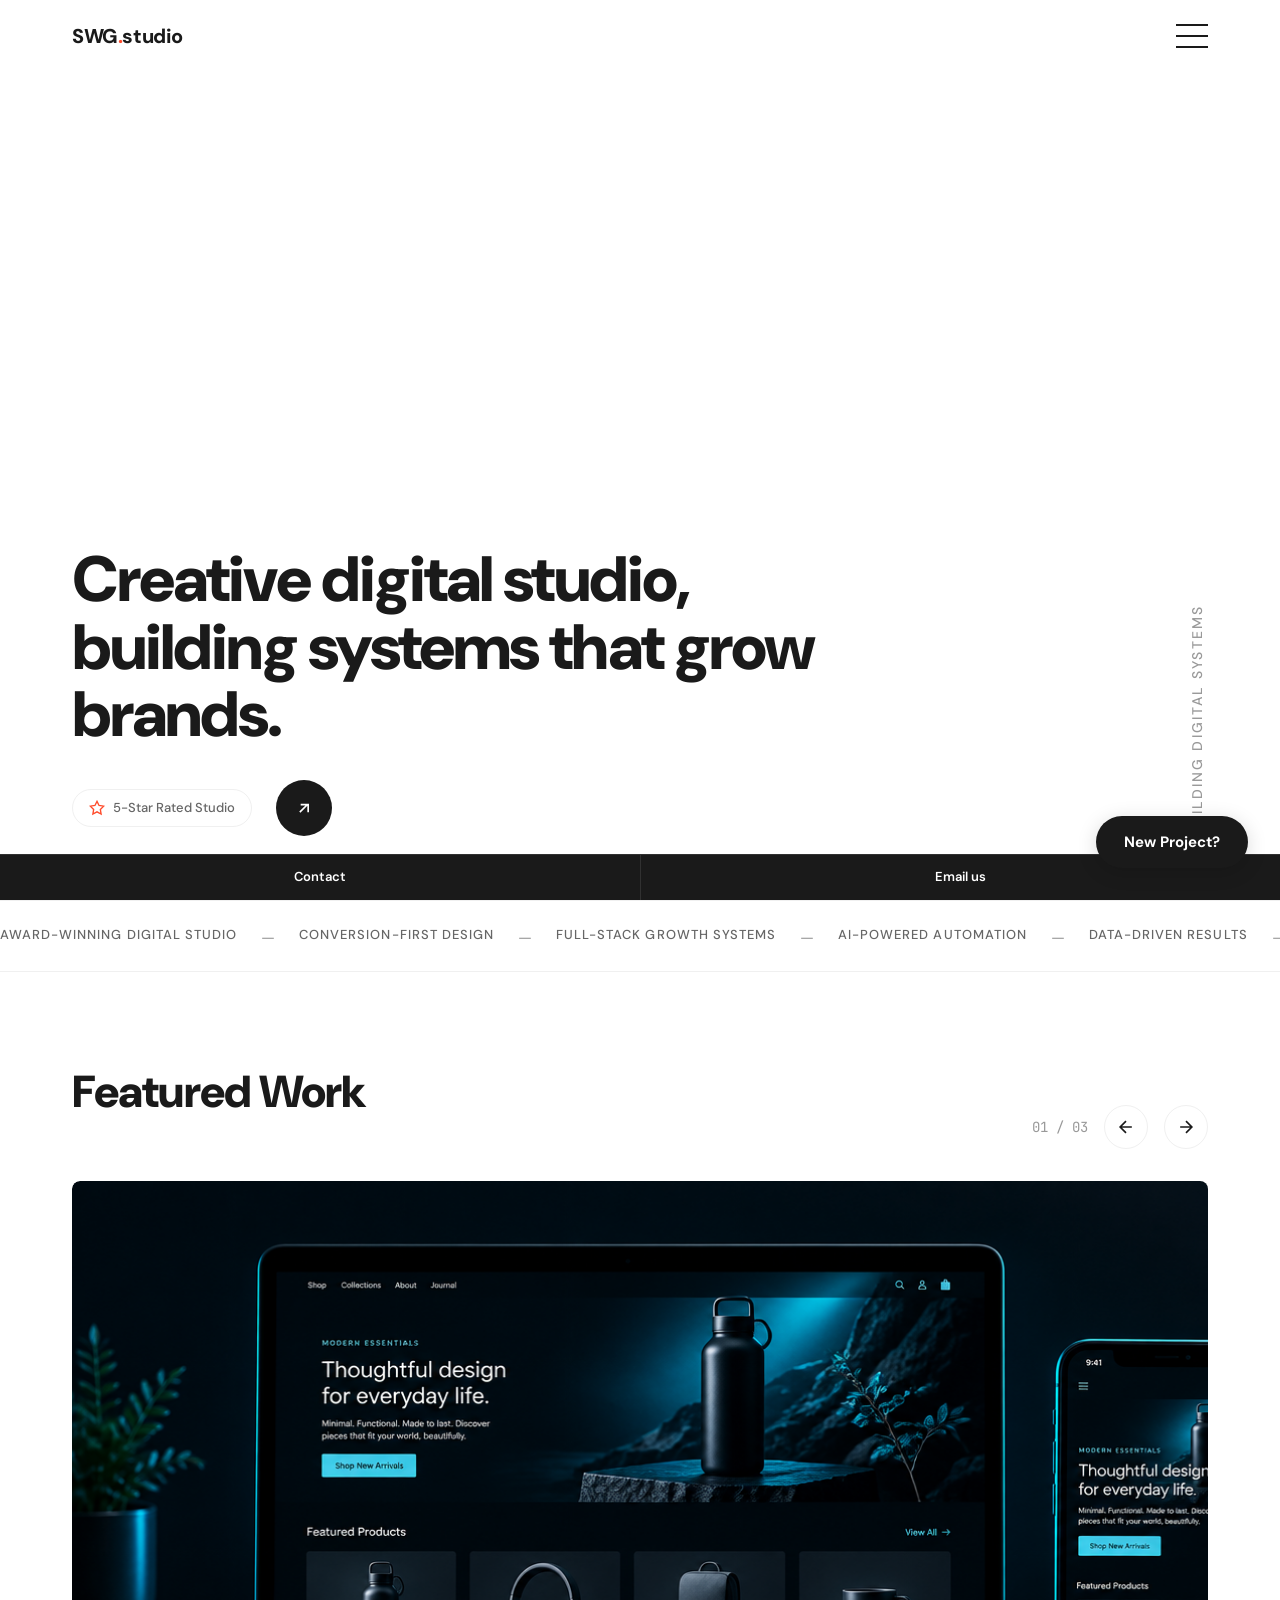
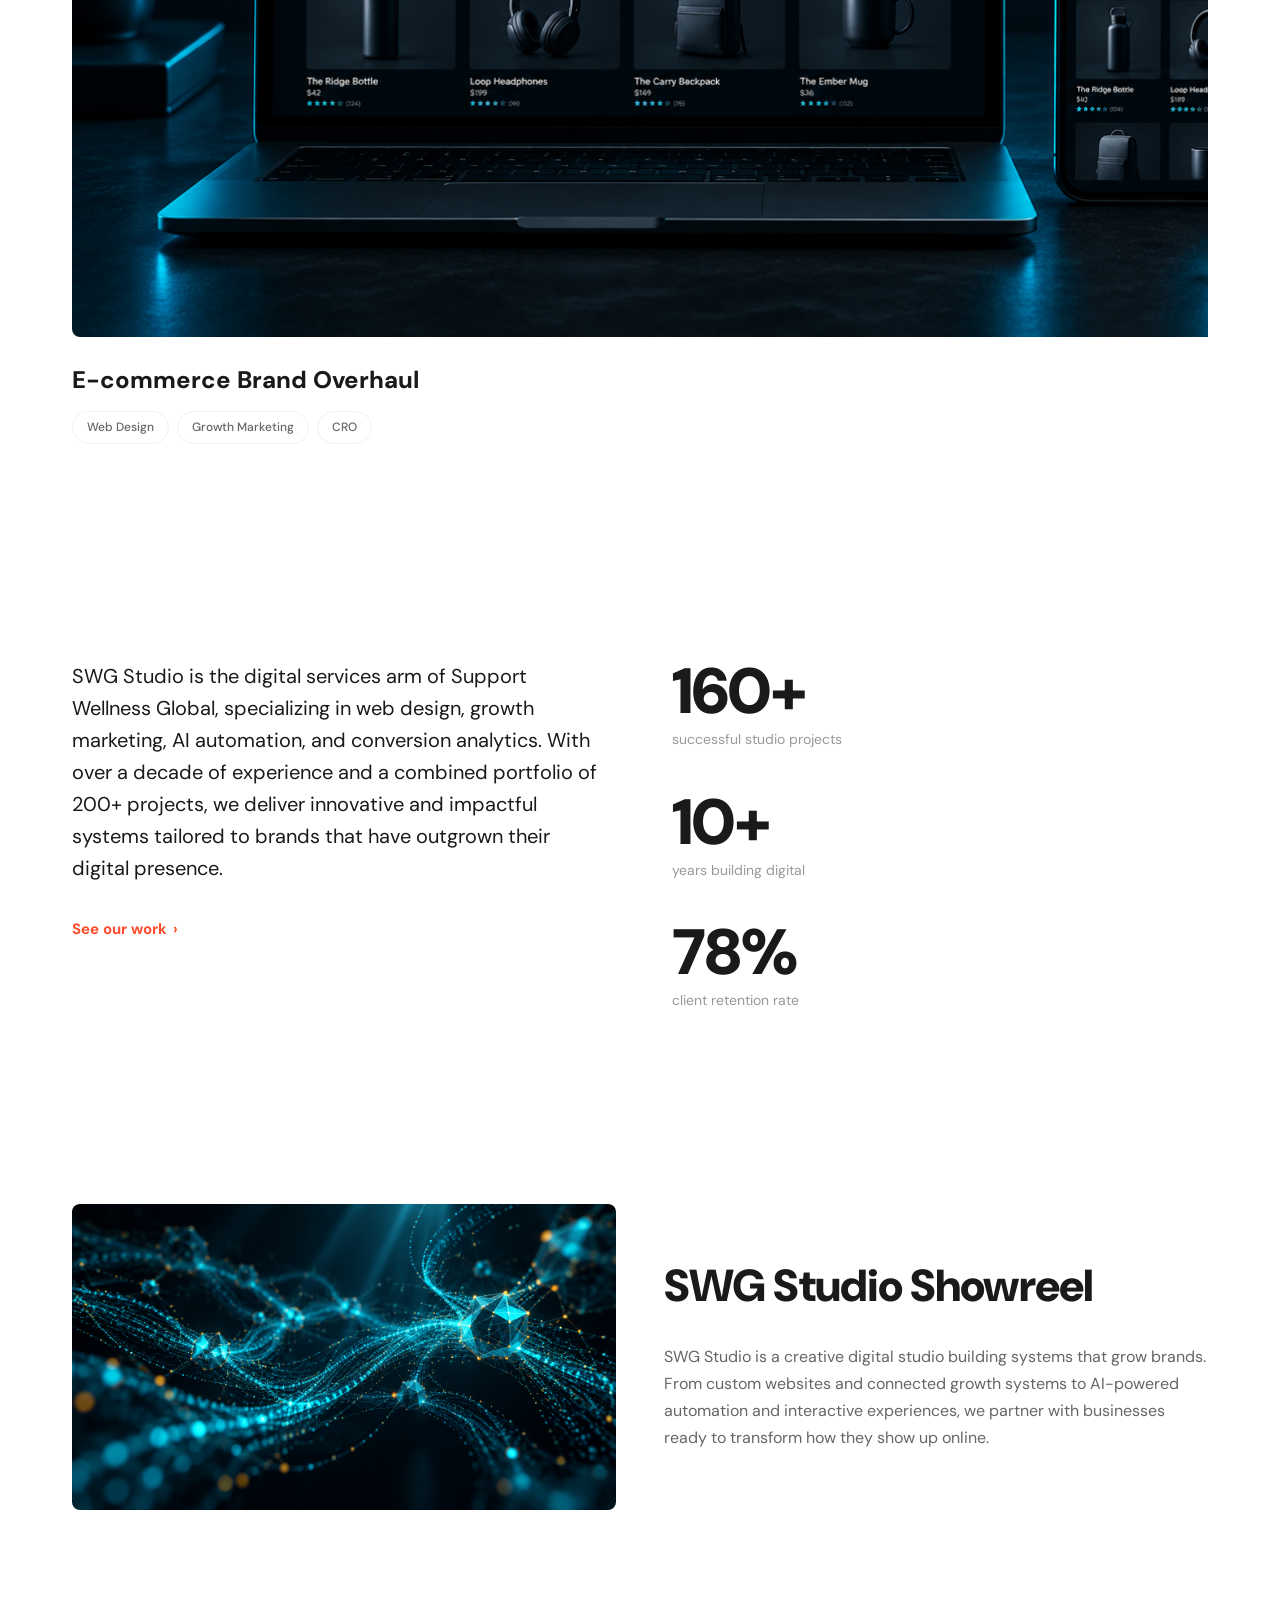
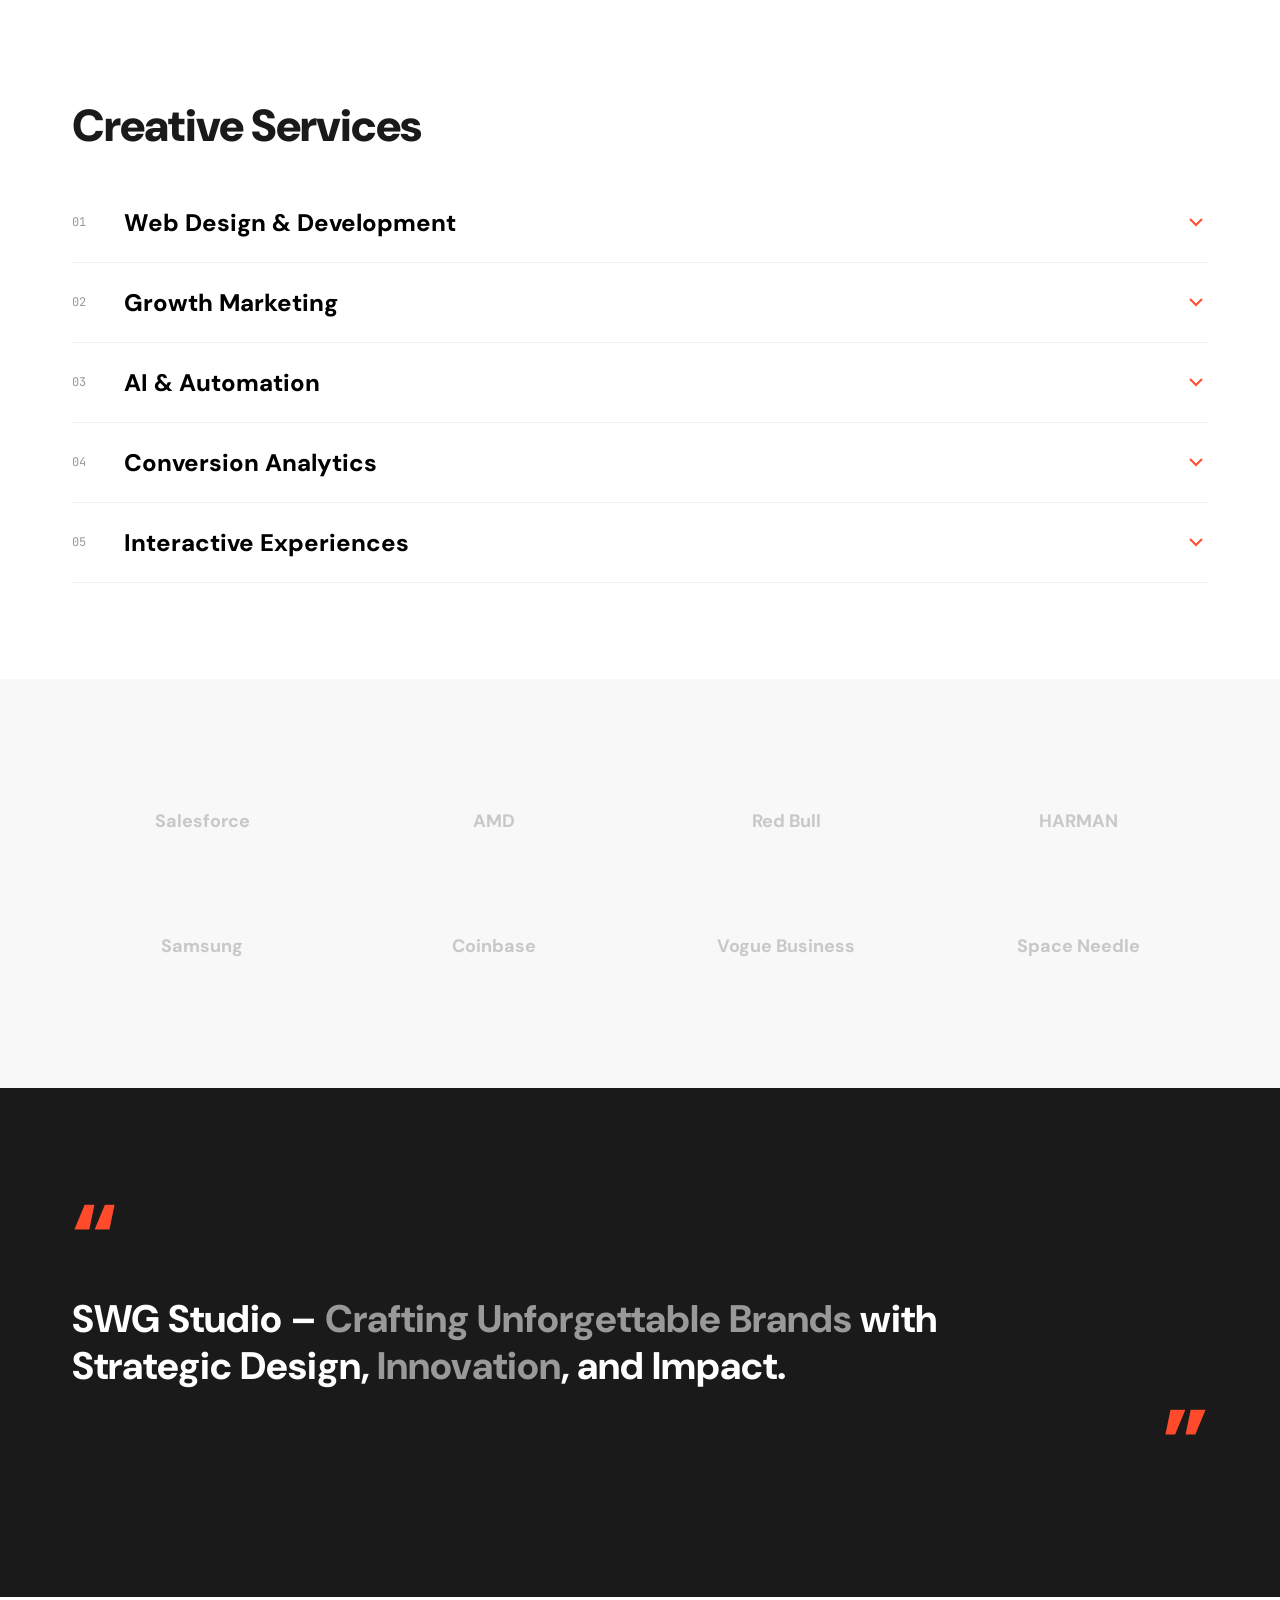
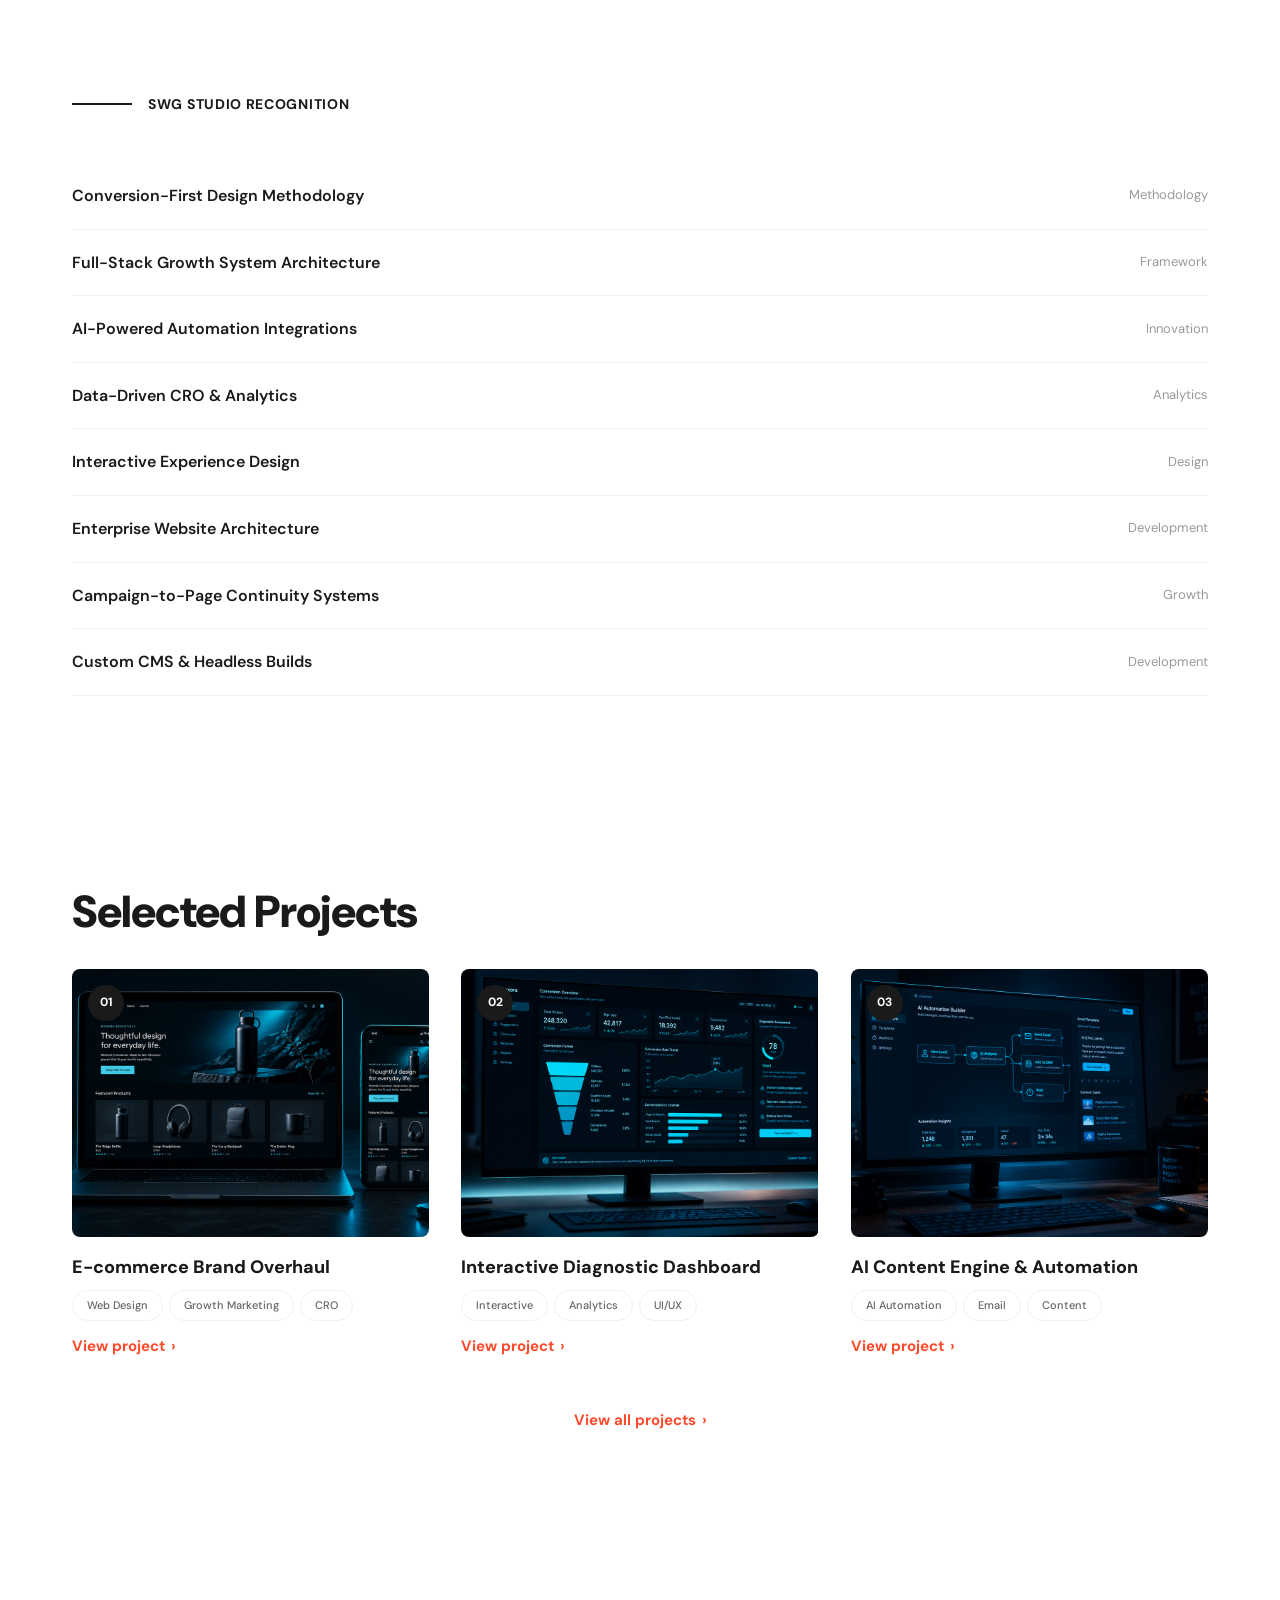
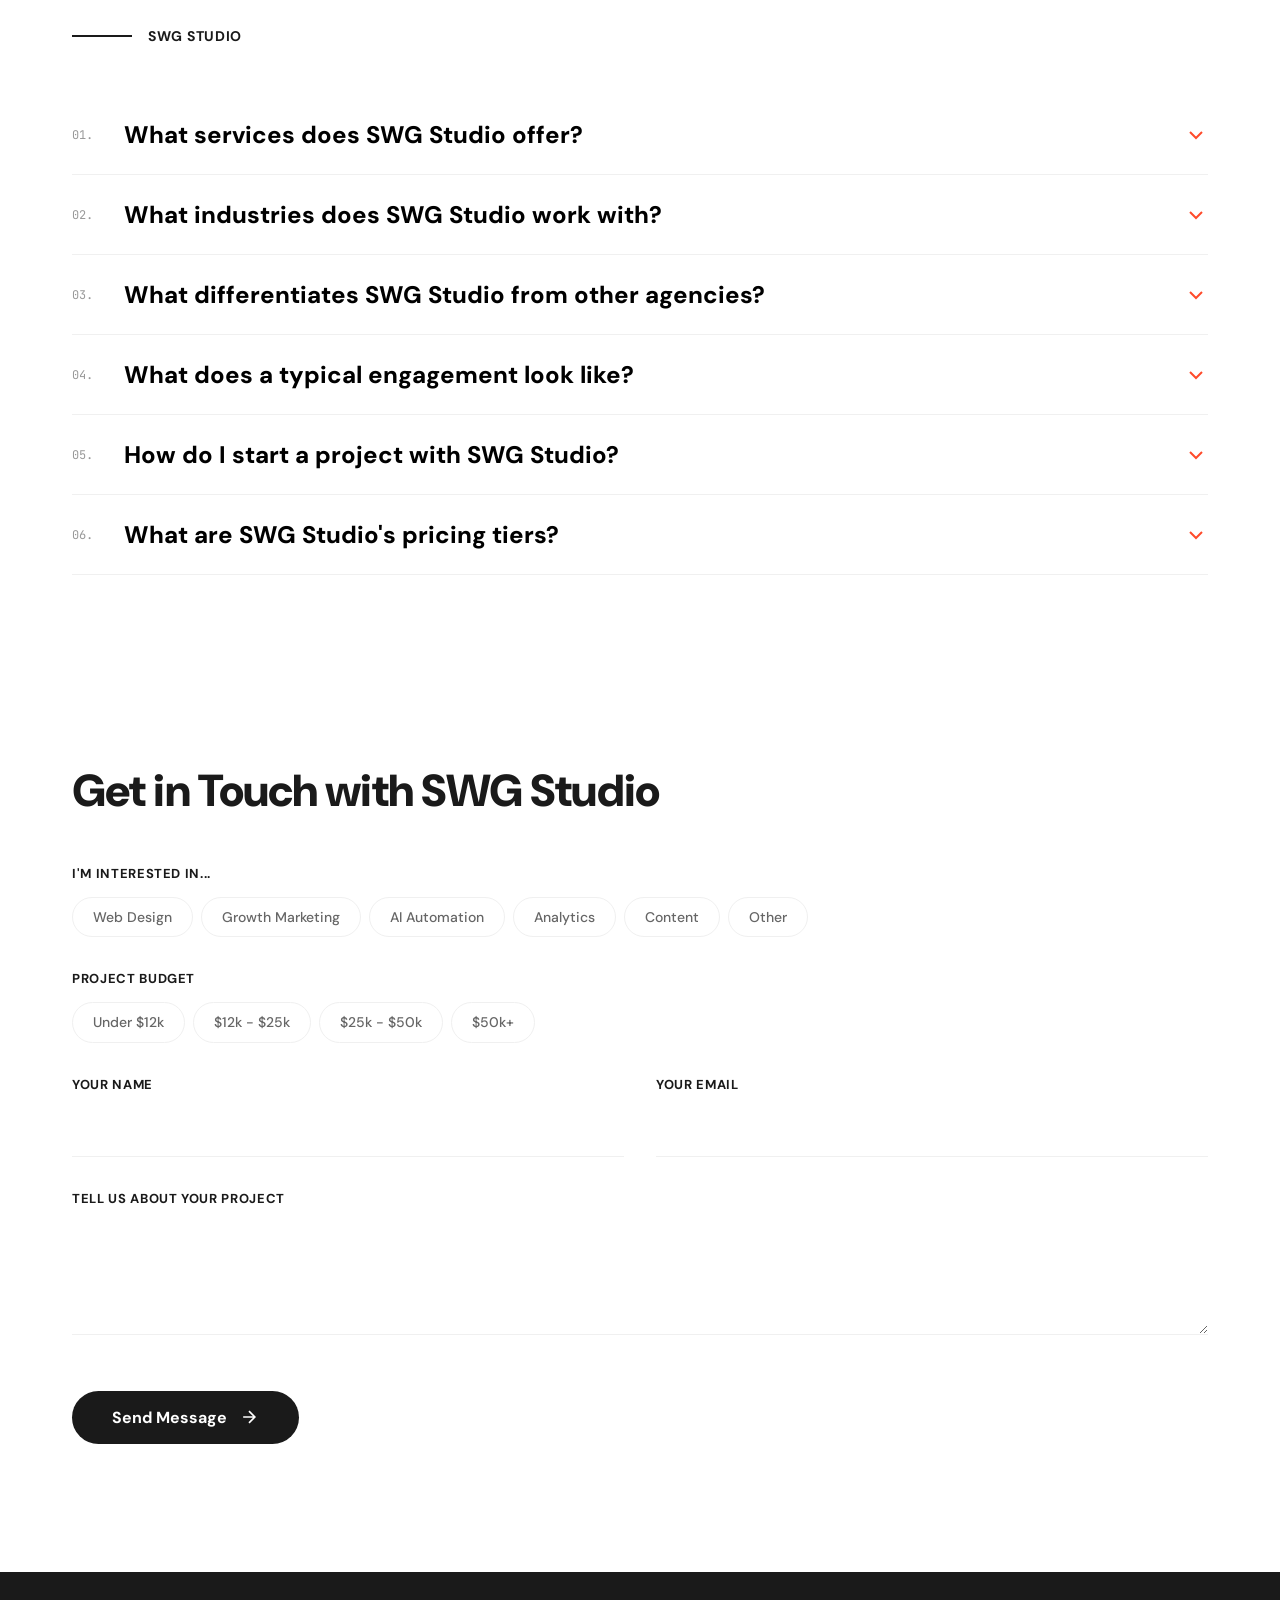
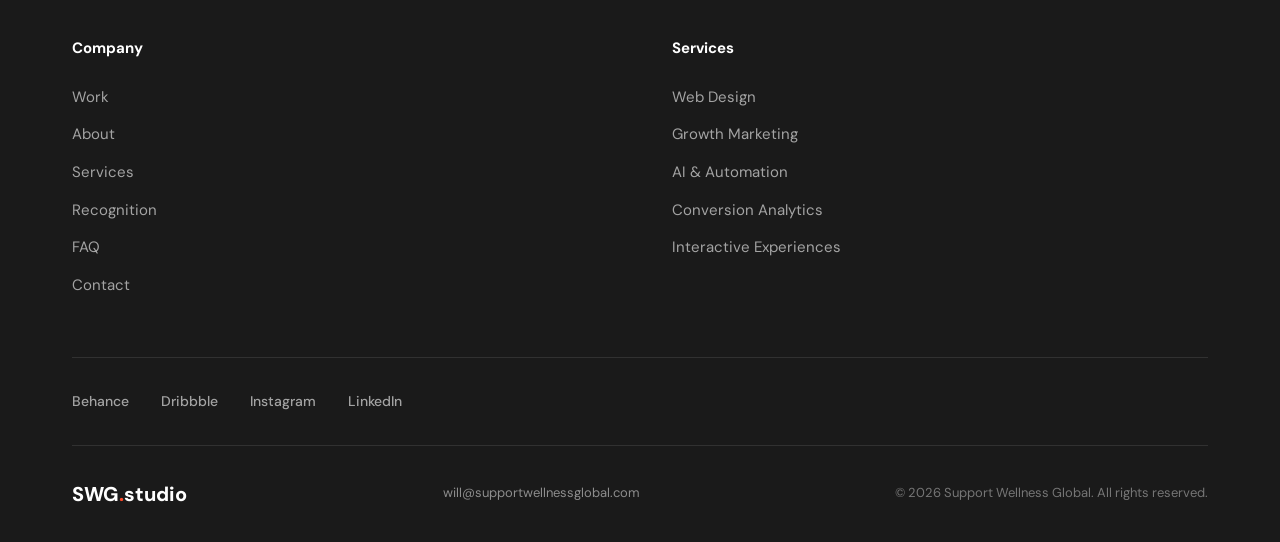
==== v3/index.html @ 118aa3c6 "Add v2 (Noomo-style) and v3 (DD.NYC-style) site versions v2: Light lavender gradient, bold uppercase" ====
<!DOCTYPE html>
<html lang="en">
<head>
  <meta charset="UTF-8">
  <meta name="viewport" content="width=device-width, initial-scale=1.0">
  <title>SWG Studio | Creative Digital Studio Building Systems That Grow Brands</title>
  <meta name="description" content="SWG Studio is a creative digital studio specializing in web design, growth marketing, AI automation, and conversion analytics. We build systems that grow brands.">
  <meta property="og:title" content="SWG Studio | Digital Systems That Grow Brands">
  <meta property="og:description" content="Web design, growth marketing, AI automation, and conversion analytics. We build systems that grow brands.">
  <meta property="og:type" content="website">
  <link rel="preconnect" href="https://fonts.googleapis.com">
  <link rel="preconnect" href="https://fonts.gstatic.com" crossorigin>
  <link href="https://fonts.googleapis.com/css2?family=DM+Sans:ital,opsz,wght@0,9..40,400;0,9..40,500;0,9..40,700;0,9..40,800;0,9..40,900;1,9..40,400;1,9..40,500&family=JetBrains+Mono:wght@400;500&display=swap" rel="stylesheet">
  <link rel="stylesheet" href="css/style.css">
  <script type="application/ld+json">
  {
    "@context": "https://schema.org",
    "@type": "Organization",
    "name": "SWG Studio",
    "description": "Creative digital studio: web design, growth marketing, AI automation, and conversion analytics.",
    "url": "https://swg.studio"
  }
  </script>
</head>
<body>

  <!-- ===== NAV ===== -->
  <nav class="nav" id="nav">
    <div class="nav-inner">
      <a href="/v3/" class="nav-logo" aria-label="SWG Studio home">
        SWG<span class="logo-accent">.</span>studio
      </a>
      <button class="nav-toggle" id="nav-toggle" aria-label="Toggle menu" aria-expanded="false">
        <span></span>
        <span></span>
        <span></span>
      </button>
    </div>
  </nav>

  <!-- ===== MOBILE MENU OVERLAY ===== -->
  <div class="mobile-menu" id="mobile-menu" aria-hidden="true">
    <ul class="mobile-menu-links">
      <li><a href="#work">Work</a></li>
      <li><a href="#about">About</a></li>
      <li><a href="#services">Services</a></li>
      <li><a href="#recognition">Recognition</a></li>
      <li><a href="#faq">FAQ</a></li>
      <li><a href="#contact">Contact</a></li>
    </ul>
  </div>

  <!-- ===== FLOATING NEW PROJECT PILL ===== -->
  <a href="#contact" class="floating-pill" aria-label="Start a new project">New Project?</a>

  <!-- ===== HERO ===== -->
  <section class="hero" id="home">
    <div class="container hero-inner">
      <div class="hero-content">
        <h1 class="hero-headline reveal-text">Creative digital studio, building systems that grow brands.</h1>
        <div class="hero-meta">
          <div class="clutch-badge">
            <svg width="16" height="16" viewBox="0 0 24 24" fill="none" stroke="currentColor" stroke-width="2"><path d="M12 2l3.09 6.26L22 9.27l-5 4.87 1.18 6.88L12 17.77l-6.18 3.25L7 14.14 2 9.27l6.91-1.01L12 2z"/></svg>
            <span>5-Star Rated Studio</span>
          </div>
          <a href="#contact" class="hero-cta-round" aria-label="Contact us">
            <svg width="20" height="20" viewBox="0 0 24 24" fill="none" stroke="currentColor" stroke-width="2"><path d="M7 17l9.2-9.2M17 17V8H8"/></svg>
          </a>
        </div>
      </div>
      <div class="hero-rotated-text" aria-hidden="true">Building digital systems</div>
    </div>
  </section>

  <!-- ===== AWARD TICKER ===== -->
  <div class="ticker" aria-label="Awards and credentials">
    <div class="ticker-track">
      <span class="ticker-item">Award-Winning Digital Studio</span>
      <span class="ticker-sep">&mdash;</span>
      <span class="ticker-item">Conversion-First Design</span>
      <span class="ticker-sep">&mdash;</span>
      <span class="ticker-item">Full-Stack Growth Systems</span>
      <span class="ticker-sep">&mdash;</span>
      <span class="ticker-item">AI-Powered Automation</span>
      <span class="ticker-sep">&mdash;</span>
      <span class="ticker-item">Data-Driven Results</span>
      <span class="ticker-sep">&mdash;</span>
      <span class="ticker-item">Award-Winning Digital Studio</span>
      <span class="ticker-sep">&mdash;</span>
      <span class="ticker-item">Conversion-First Design</span>
      <span class="ticker-sep">&mdash;</span>
      <span class="ticker-item">Full-Stack Growth Systems</span>
      <span class="ticker-sep">&mdash;</span>
      <span class="ticker-item">AI-Powered Automation</span>
      <span class="ticker-sep">&mdash;</span>
      <span class="ticker-item">Data-Driven Results</span>
      <span class="ticker-sep">&mdash;</span>
    </div>
  </div>

  <!-- ===== FEATURED WORK CAROUSEL ===== -->
  <section class="section carousel-section" id="work">
    <div class="container">
      <div class="carousel-header">
        <h2 class="section-heading reveal-text">Featured Work</h2>
        <div class="carousel-controls">
          <span class="carousel-counter"><span id="carousel-current">01</span> / <span id="carousel-total">03</span></span>
          <button class="carousel-btn" id="carousel-prev" aria-label="Previous slide">
            <svg width="20" height="20" viewBox="0 0 24 24" fill="none" stroke="currentColor" stroke-width="2"><path d="M19 12H5M12 19l-7-7 7-7"/></svg>
          </button>
          <button class="carousel-btn" id="carousel-next" aria-label="Next slide">
            <svg width="20" height="20" viewBox="0 0 24 24" fill="none" stroke="currentColor" stroke-width="2"><path d="M5 12h14M12 5l7 7-7 7"/></svg>
          </button>
        </div>
      </div>
      <div class="carousel-viewport">
        <div class="carousel-track" id="carousel-track">
          <div class="carousel-slide">
            <div class="slide-media">
              <video src="../assets/video/case-study-01.mp4" autoplay loop muted playsinline poster="../assets/img/case-study-01.png"></video>
            </div>
            <div class="slide-info">
              <h3>E-commerce Brand Overhaul</h3>
              <div class="slide-tags">
                <span class="tag">Web Design</span>
                <span class="tag">Growth Marketing</span>
                <span class="tag">CRO</span>
              </div>
            </div>
          </div>
          <div class="carousel-slide">
            <div class="slide-media">
              <video src="../assets/video/case-study-02.mp4" autoplay loop muted playsinline poster="../assets/img/case-study-02.png"></video>
            </div>
            <div class="slide-info">
              <h3>Interactive Diagnostic Dashboard</h3>
              <div class="slide-tags">
                <span class="tag">Interactive</span>
                <span class="tag">Analytics</span>
                <span class="tag">UI/UX</span>
              </div>
            </div>
          </div>
          <div class="carousel-slide">
            <div class="slide-media">
              <video src="../assets/video/case-study-03.mp4" autoplay loop muted playsinline poster="../assets/img/case-study-03.png"></video>
            </div>
            <div class="slide-info">
              <h3>AI Content Engine & Automation</h3>
              <div class="slide-tags">
                <span class="tag">AI Automation</span>
                <span class="tag">Email</span>
                <span class="tag">Content</span>
              </div>
            </div>
          </div>
        </div>
      </div>
    </div>
  </section>

  <!-- ===== ABOUT ===== -->
  <section class="section about-section" id="about">
    <div class="container">
      <div class="about-grid">
        <div class="about-text">
          <p class="about-body reveal-text">SWG Studio is the digital services arm of Support Wellness Global, specializing in web design, growth marketing, AI automation, and conversion analytics. With over a decade of experience and a combined portfolio of 200+ projects, we deliver innovative and impactful systems tailored to brands that have outgrown their digital presence.</p>
          <a href="#work" class="text-link">See our work <span>&rsaquo;</span></a>
        </div>
        <div class="about-stats">
          <div class="stat-item">
            <span class="stat-number" data-count="200" data-suffix="+">0</span>
            <span class="stat-label">successful studio projects</span>
          </div>
          <div class="stat-item">
            <span class="stat-number" data-count="12" data-suffix="+">0</span>
            <span class="stat-label">years building digital</span>
          </div>
          <div class="stat-item">
            <span class="stat-number" data-count="98" data-suffix="%">0</span>
            <span class="stat-label">client retention rate</span>
          </div>
        </div>
      </div>
    </div>
  </section>

  <!-- ===== SHOWREEL ===== -->
  <section class="section showreel-section">
    <div class="container">
      <div class="showreel-grid">
        <div class="showreel-video">
          <video src="../assets/video/hero-bg.mp4" autoplay loop muted playsinline poster="../assets/img/hero-bg.png"></video>
        </div>
        <div class="showreel-info">
          <h2 class="section-heading reveal-text">SWG Studio Showreel</h2>
          <p>SWG Studio is a creative digital studio building systems that grow brands. From custom websites and connected growth systems to AI-powered automation and interactive experiences, we partner with businesses ready to transform how they show up online.</p>
        </div>
      </div>
    </div>
  </section>

  <!-- ===== SERVICES ACCORDION ===== -->
  <section class="section services-section" id="services">
    <div class="container">
      <h2 class="section-heading reveal-text">Creative Services</h2>

      <div class="accordion" id="services-accordion">
        <div class="accordion-item">
          <button class="accordion-trigger" aria-expanded="false">
            <span class="accordion-number">01</span>
            <span class="accordion-title">Web Design & Development</span>
            <svg class="accordion-chevron" width="24" height="24" viewBox="0 0 24 24" fill="none" stroke="currentColor" stroke-width="2"><path d="M6 9l6 6 6-6"/></svg>
          </button>
          <div class="accordion-panel">
            <div class="accordion-tags">
              <span class="tag">Custom Design</span>
              <span class="tag">Responsive</span>
              <span class="tag">CMS</span>
              <span class="tag">E-Commerce</span>
              <span class="tag">UI/UX</span>
              <span class="tag">Motion</span>
            </div>
            <p>Custom websites with clear messaging, conversion architecture, responsive performance, and a CMS your team can actually use. No templates. No themes. Built from the problem.</p>
            <a href="#contact" class="text-link">Learn more about Web Design <span>&rsaquo;</span></a>
          </div>
        </div>

        <div class="accordion-item">
          <button class="accordion-trigger" aria-expanded="false">
            <span class="accordion-number">02</span>
            <span class="accordion-title">Growth Marketing</span>
            <svg class="accordion-chevron" width="24" height="24" viewBox="0 0 24 24" fill="none" stroke="currentColor" stroke-width="2"><path d="M6 9l6 6 6-6"/></svg>
          </button>
          <div class="accordion-panel">
            <div class="accordion-tags">
              <span class="tag">Meta Ads</span>
              <span class="tag">Google Ads</span>
              <span class="tag">Landing Pages</span>
              <span class="tag">Email</span>
              <span class="tag">CRO</span>
              <span class="tag">Content</span>
            </div>
            <p>Campaigns that connect to the site, landing pages that match the ad, email sequences that follow the funnel, and analytics that tell you what happened and what to do next.</p>
            <a href="#contact" class="text-link">Learn more about Growth Marketing <span>&rsaquo;</span></a>
          </div>
        </div>

        <div class="accordion-item">
          <button class="accordion-trigger" aria-expanded="false">
            <span class="accordion-number">03</span>
            <span class="accordion-title">AI & Automation</span>
            <svg class="accordion-chevron" width="24" height="24" viewBox="0 0 24 24" fill="none" stroke="currentColor" stroke-width="2"><path d="M6 9l6 6 6-6"/></svg>
          </button>
          <div class="accordion-panel">
            <div class="accordion-tags">
              <span class="tag">AI Agents</span>
              <span class="tag">Workflows</span>
              <span class="tag">Chatbots</span>
              <span class="tag">Content AI</span>
              <span class="tag">Integrations</span>
            </div>
            <p>Automated lead qualification, intelligent chatbots, content generation systems, workflow automation, and AI-powered analytics. Build the machine that runs while you sleep.</p>
            <a href="#contact" class="text-link">Learn more about AI & Automation <span>&rsaquo;</span></a>
          </div>
        </div>

        <div class="accordion-item">
          <button class="accordion-trigger" aria-expanded="false">
            <span class="accordion-number">04</span>
            <span class="accordion-title">Conversion Analytics</span>
            <svg class="accordion-chevron" width="24" height="24" viewBox="0 0 24 24" fill="none" stroke="currentColor" stroke-width="2"><path d="M6 9l6 6 6-6"/></svg>
          </button>
          <div class="accordion-panel">
            <div class="accordion-tags">
              <span class="tag">GA4</span>
              <span class="tag">GTM</span>
              <span class="tag">Attribution</span>
              <span class="tag">A/B Testing</span>
              <span class="tag">Dashboards</span>
            </div>
            <p>Event tracking that matters, attribution that works, dashboards that drive decisions, and A/B testing that proves the hypothesis. If you cannot measure it, you cannot improve it.</p>
            <a href="#contact" class="text-link">Learn more about Conversion Analytics <span>&rsaquo;</span></a>
          </div>
        </div>

        <div class="accordion-item">
          <button class="accordion-trigger" aria-expanded="false">
            <span class="accordion-number">05</span>
            <span class="accordion-title">Interactive Experiences</span>
            <svg class="accordion-chevron" width="24" height="24" viewBox="0 0 24 24" fill="none" stroke="currentColor" stroke-width="2"><path d="M6 9l6 6 6-6"/></svg>
          </button>
          <div class="accordion-panel">
            <div class="accordion-tags">
              <span class="tag">WebGL</span>
              <span class="tag">3D</span>
              <span class="tag">Interactive Tools</span>
              <span class="tag">Motion Design</span>
              <span class="tag">Diagnostics</span>
            </div>
            <p>Custom interactive experiences, diagnostic tools, 3D product storytelling, and motion design. Build the site people remember and the system your team can run.</p>
            <a href="#contact" class="text-link">Learn more about Interactive Experiences <span>&rsaquo;</span></a>
          </div>
        </div>
      </div>
    </div>
  </section>

  <!-- ===== CLIENT LOGOS ===== -->
  <section class="section clients-section">
    <div class="container">
      <div class="clients-grid">
        <div class="client-logo">Salesforce</div>
        <div class="client-logo">AMD</div>
        <div class="client-logo">Red Bull</div>
        <div class="client-logo">HARMAN</div>
        <div class="client-logo">Samsung</div>
        <div class="client-logo">Coinbase</div>
        <div class="client-logo">Vogue Business</div>
        <div class="client-logo">Space Needle</div>
      </div>
    </div>
  </section>

  <!-- ===== BIG QUOTE ===== -->
  <section class="section quote-section">
    <div class="container">
      <div class="quote-marks" aria-hidden="true">&ldquo;</div>
      <blockquote class="big-quote reveal-text">
        SWG Studio &ndash; <span class="quote-highlight">Crafting Unforgettable Brands</span> with Strategic Design, <span class="quote-highlight">Innovation</span>, and Impact.
      </blockquote>
      <div class="quote-marks quote-marks-end" aria-hidden="true">&rdquo;</div>
    </div>
  </section>

  <!-- ===== RECOGNITION ===== -->
  <section class="section recognition-section" id="recognition">
    <div class="container">
      <div class="recognition-header">
        <span class="recognition-rule"></span>
        <span class="recognition-label">SWG Studio Recognition</span>
      </div>
      <div class="recognition-list">
        <div class="recognition-row">
          <span class="recognition-title">Conversion-First Design Methodology</span>
          <span class="recognition-category">Methodology</span>
        </div>
        <div class="recognition-row">
          <span class="recognition-title">Full-Stack Growth System Architecture</span>
          <span class="recognition-category">Framework</span>
        </div>
        <div class="recognition-row">
          <span class="recognition-title">AI-Powered Automation Integrations</span>
          <span class="recognition-category">Innovation</span>
        </div>
        <div class="recognition-row">
          <span class="recognition-title">Data-Driven CRO & Analytics</span>
          <span class="recognition-category">Analytics</span>
        </div>
        <div class="recognition-row">
          <span class="recognition-title">Interactive Experience Design</span>
          <span class="recognition-category">Design</span>
        </div>
        <div class="recognition-row">
          <span class="recognition-title">Enterprise Website Architecture</span>
          <span class="recognition-category">Development</span>
        </div>
        <div class="recognition-row">
          <span class="recognition-title">Campaign-to-Page Continuity Systems</span>
          <span class="recognition-category">Growth</span>
        </div>
        <div class="recognition-row">
          <span class="recognition-title">Custom CMS & Headless Builds</span>
          <span class="recognition-category">Development</span>
        </div>
      </div>
    </div>
  </section>

  <!-- ===== WORK GRID ===== -->
  <section class="section work-grid-section">
    <div class="container">
      <h2 class="section-heading reveal-text">Selected Projects</h2>
      <div class="work-grid">
        <div class="work-card fade-up">
          <div class="work-card-badge">01</div>
          <div class="work-card-media">
            <video src="../assets/video/case-study-01.mp4" autoplay loop muted playsinline poster="../assets/img/case-study-01.png"></video>
          </div>
          <h3>E-commerce Brand Overhaul</h3>
          <div class="work-card-tags">
            <span class="tag">Web Design</span>
            <span class="tag">Growth Marketing</span>
            <span class="tag">CRO</span>
          </div>
          <a href="#contact" class="text-link">View project <span>&rsaquo;</span></a>
        </div>
        <div class="work-card fade-up">
          <div class="work-card-badge">02</div>
          <div class="work-card-media">
            <video src="../assets/video/case-study-02.mp4" autoplay loop muted playsinline poster="../assets/img/case-study-02.png"></video>
          </div>
          <h3>Interactive Diagnostic Dashboard</h3>
          <div class="work-card-tags">
            <span class="tag">Interactive</span>
            <span class="tag">Analytics</span>
            <span class="tag">UI/UX</span>
          </div>
          <a href="#contact" class="text-link">View project <span>&rsaquo;</span></a>
        </div>
        <div class="work-card fade-up">
          <div class="work-card-badge">03</div>
          <div class="work-card-media">
            <video src="../assets/video/case-study-03.mp4" autoplay loop muted playsinline poster="../assets/img/case-study-03.png"></video>
          </div>
          <h3>AI Content Engine & Automation</h3>
          <div class="work-card-tags">
            <span class="tag">AI Automation</span>
            <span class="tag">Email</span>
            <span class="tag">Content</span>
          </div>
          <a href="#contact" class="text-link">View project <span>&rsaquo;</span></a>
        </div>
      </div>
      <div class="work-grid-footer">
        <a href="#work" class="text-link">View all projects <span>&rsaquo;</span></a>
      </div>
    </div>
  </section>

  <!-- ===== FAQ ===== -->
  <section class="section faq-section" id="faq">
    <div class="container">
      <div class="recognition-header">
        <span class="recognition-rule"></span>
        <span class="recognition-label">SWG Studio</span>
      </div>
      <div class="accordion" id="faq-accordion">
        <div class="accordion-item">
          <button class="accordion-trigger" aria-expanded="false">
            <span class="accordion-number">01.</span>
            <span class="accordion-title">What services does SWG Studio offer?</span>
            <svg class="accordion-chevron" width="24" height="24" viewBox="0 0 24 24" fill="none" stroke="currentColor" stroke-width="2"><path d="M6 9l6 6 6-6"/></svg>
          </button>
          <div class="accordion-panel">
            <p>SWG Studio offers five core services:</p>
            <ul>
              <li>Web Design & Development</li>
              <li>Growth Marketing</li>
              <li>AI & Automation</li>
              <li>Conversion Analytics</li>
              <li>Interactive Experiences</li>
            </ul>
          </div>
        </div>
        <div class="accordion-item">
          <button class="accordion-trigger" aria-expanded="false">
            <span class="accordion-number">02.</span>
            <span class="accordion-title">What industries does SWG Studio work with?</span>
            <svg class="accordion-chevron" width="24" height="24" viewBox="0 0 24 24" fill="none" stroke="currentColor" stroke-width="2"><path d="M6 9l6 6 6-6"/></svg>
          </button>
          <div class="accordion-panel">
            <p>We work across e-commerce, health & wellness, professional services, SaaS, and consumer brands. Our systems-first approach adapts to any industry where digital presence drives revenue.</p>
          </div>
        </div>
        <div class="accordion-item">
          <button class="accordion-trigger" aria-expanded="false">
            <span class="accordion-number">03.</span>
            <span class="accordion-title">What differentiates SWG Studio from other agencies?</span>
            <svg class="accordion-chevron" width="24" height="24" viewBox="0 0 24 24" fill="none" stroke="currentColor" stroke-width="2"><path d="M6 9l6 6 6-6"/></svg>
          </button>
          <div class="accordion-panel">
            <p>Five pillars define our approach:</p>
            <ul>
              <li><strong>Systems Thinking</strong> &ndash; Every piece we build connects to the others.</li>
              <li><strong>Conversion Architecture</strong> &ndash; Design decisions driven by data, not trends.</li>
              <li><strong>AI-Native Workflow</strong> &ndash; Automation built into the foundation, not bolted on.</li>
              <li><strong>Senior Operators</strong> &ndash; No account managers between you and the builders.</li>
              <li><strong>Measurable Impact</strong> &ndash; If we cannot prove it works, we do not ship it.</li>
            </ul>
          </div>
        </div>
        <div class="accordion-item">
          <button class="accordion-trigger" aria-expanded="false">
            <span class="accordion-number">04.</span>
            <span class="accordion-title">What does a typical engagement look like?</span>
            <svg class="accordion-chevron" width="24" height="24" viewBox="0 0 24 24" fill="none" stroke="currentColor" stroke-width="2"><path d="M6 9l6 6 6-6"/></svg>
          </button>
          <div class="accordion-panel">
            <p>Every engagement follows our four-phase process: Diagnose, Align, Build, Measure. We start with a diagnostic to find the real bottleneck, align on strategy and scope, build the connected system, and measure results to prove it works. Fixed scope, fixed fee, no surprises.</p>
          </div>
        </div>
        <div class="accordion-item">
          <button class="accordion-trigger" aria-expanded="false">
            <span class="accordion-number">05.</span>
            <span class="accordion-title">How do I start a project with SWG Studio?</span>
            <svg class="accordion-chevron" width="24" height="24" viewBox="0 0 24 24" fill="none" stroke="currentColor" stroke-width="2"><path d="M6 9l6 6 6-6"/></svg>
          </button>
          <div class="accordion-panel">
            <p>Fill out the contact form below or email us at will@supportwellnessglobal.com. Tell us where it hurts. We will send back a diagnosis, a recommended plan, and a fixed-fee proposal within 48 hours.</p>
          </div>
        </div>
        <div class="accordion-item">
          <button class="accordion-trigger" aria-expanded="false">
            <span class="accordion-number">06.</span>
            <span class="accordion-title">What are SWG Studio's pricing tiers?</span>
            <svg class="accordion-chevron" width="24" height="24" viewBox="0 0 24 24" fill="none" stroke="currentColor" stroke-width="2"><path d="M6 9l6 6 6-6"/></svg>
          </button>
          <div class="accordion-panel">
            <p>Three clear paths: Foundation (starting at $12k) for businesses that need a website that represents them. Growth System (starting at $25k) for teams that need campaigns and websites to connect. Interactive Flagship (starting at $45k) for brands ready for a signature digital experience.</p>
          </div>
        </div>
      </div>
    </div>
  </section>

  <!-- ===== CONTACT ===== -->
  <section class="section contact-section" id="contact">
    <div class="container">
      <h2 class="contact-heading reveal-text">Get in Touch with SWG Studio</h2>

      <form class="contact-form" id="contact-form" action="mailto:will@supportwellnessglobal.com" method="post" enctype="text/plain">
        <div class="form-group">
          <label class="form-label">I'm interested in...</label>
          <div class="checkbox-group">
            <label class="checkbox-item"><input type="checkbox" name="interest" value="Web Design"><span>Web Design</span></label>
            <label class="checkbox-item"><input type="checkbox" name="interest" value="Growth Marketing"><span>Growth Marketing</span></label>
            <label class="checkbox-item"><input type="checkbox" name="interest" value="AI Automation"><span>AI Automation</span></label>
            <label class="checkbox-item"><input type="checkbox" name="interest" value="Analytics"><span>Analytics</span></label>
            <label class="checkbox-item"><input type="checkbox" name="interest" value="Content"><span>Content</span></label>
            <label class="checkbox-item"><input type="checkbox" name="interest" value="Other"><span>Other</span></label>
          </div>
        </div>

        <div class="form-group">
          <label class="form-label">Project budget</label>
          <div class="radio-group">
            <label class="radio-item"><input type="radio" name="budget" value="Under $12k"><span>Under $12k</span></label>
            <label class="radio-item"><input type="radio" name="budget" value="$12k-$25k"><span>$12k - $25k</span></label>
            <label class="radio-item"><input type="radio" name="budget" value="$25k-$50k"><span>$25k - $50k</span></label>
            <label class="radio-item"><input type="radio" name="budget" value="$50k+"><span>$50k+</span></label>
          </div>
        </div>

        <div class="form-row">
          <div class="form-group">
            <label class="form-label" for="contact-name">Your Name</label>
            <input type="text" id="contact-name" name="name" class="form-input" required>
          </div>
          <div class="form-group">
            <label class="form-label" for="contact-email">Your Email</label>
            <input type="email" id="contact-email" name="email" class="form-input" required>
          </div>
        </div>

        <div class="form-group">
          <label class="form-label" for="contact-message">Tell us about your project</label>
          <textarea id="contact-message" name="message" class="form-input form-textarea" rows="4"></textarea>
        </div>

        <button type="submit" class="submit-btn">
          Send Message
          <svg width="20" height="20" viewBox="0 0 24 24" fill="none" stroke="currentColor" stroke-width="2"><path d="M5 12h14M12 5l7 7-7 7"/></svg>
        </button>
      </form>
    </div>
  </section>

  <!-- ===== FOOTER ===== -->
  <footer class="footer">
    <div class="container">
      <div class="footer-grid">
        <div class="footer-col">
          <h4>Company</h4>
          <ul>
            <li><a href="#work">Work</a></li>
            <li><a href="#about">About</a></li>
            <li><a href="#services">Services</a></li>
            <li><a href="#recognition">Recognition</a></li>
            <li><a href="#faq">FAQ</a></li>
            <li><a href="#contact">Contact</a></li>
          </ul>
        </div>
        <div class="footer-col">
          <h4>Services</h4>
          <ul>
            <li><a href="#services">Web Design</a></li>
            <li><a href="#services">Growth Marketing</a></li>
            <li><a href="#services">AI & Automation</a></li>
            <li><a href="#services">Conversion Analytics</a></li>
            <li><a href="#services">Interactive Experiences</a></li>
          </ul>
        </div>
      </div>
      <div class="footer-social">
        <a href="#">Behance</a>
        <a href="#">Dribbble</a>
        <a href="#">Instagram</a>
        <a href="#">LinkedIn</a>
      </div>
      <div class="footer-bottom">
        <div class="footer-logo">SWG<span class="logo-accent">.</span>studio</div>
        <div class="footer-info">
          <span>will@supportwellnessglobal.com</span>
        </div>
        <div class="footer-copy">&copy; 2026 Support Wellness Global. All rights reserved.</div>
      </div>
    </div>
  </footer>

  <!-- ===== BOTTOM CONTACT BAR ===== -->
  <div class="bottom-bar">
    <a href="#contact" class="bottom-bar-link">Contact</a>
    <a href="mailto:will@supportwellnessglobal.com" class="bottom-bar-link">Email us</a>
  </div>

  <script src="js/main.js"></script>
</body>
</html>
---- v3/css/style.css ----
:root {
  --white: #ffffff;
  --off-white: #f8f8f8;
  --light-gray: #f0f0f0;
  --mid-gray: #999999;
  --dark-gray: #666666;
  --charcoal: #333333;
  --near-black: #1a1a1a;
  --black: #000000;
  --orange: #FF4B2B;
  --orange-hover: #E63E1E;
  --font-main: 'DM Sans', -apple-system, BlinkMacSystemFont, sans-serif;
  --font-mono: 'JetBrains Mono', 'Fira Code', monospace;
  --ease-out: cubic-bezier(0.16, 1, 0.3, 1);
  --transition: 0.3s var(--ease-out);
}

*, *::before, *::after { margin: 0; padding: 0; box-sizing: border-box; }

html { scroll-behavior: smooth; }

body {
  font-family: var(--font-main);
  font-size: 16px;
  line-height: 1.6;
  color: var(--near-black);
  background: var(--white);
  -webkit-font-smoothing: antialiased;
  -moz-osx-font-smoothing: grayscale;
}

a { color: inherit; text-decoration: none; }
img, video { display: block; max-width: 100%; }
ul { list-style: none; }
button { cursor: pointer; border: none; background: none; font-family: inherit; }
input, textarea { font-family: inherit; }

.container {
  max-width: 1200px;
  margin: 0 auto;
  padding: 0 2rem;
}

.section {
  padding: 6rem 0;
}

/* =========================================
   NAV
   ========================================= */
.nav {
  position: fixed;
  top: 0;
  left: 0;
  right: 0;
  z-index: 1000;
  padding: 1.25rem 0;
  transition: background var(--transition), padding var(--transition), box-shadow var(--transition);
}

.nav.scrolled {
  background: var(--near-black);
  padding: 0.75rem 0;
  box-shadow: 0 1px 0 rgba(0, 0, 0, 0.1);
}

.nav.scrolled .nav-logo { color: var(--white); }

.nav-inner {
  max-width: 1200px;
  margin: 0 auto;
  padding: 0 2rem;
  display: flex;
  align-items: center;
  justify-content: space-between;
}

.nav-logo {
  font-size: 1.25rem;
  font-weight: 800;
  letter-spacing: -0.02em;
  color: var(--near-black);
  transition: color var(--transition);
}

.logo-accent { color: var(--orange); }

.nav-toggle {
  width: 32px;
  height: 24px;
  position: relative;
  display: flex;
  flex-direction: column;
  justify-content: space-between;
  z-index: 1001;
}

.nav-toggle span {
  display: block;
  width: 100%;
  height: 2px;
  background: var(--near-black);
  transition: all var(--transition);
}

.nav.scrolled .nav-toggle span { background: var(--white); }

.nav-toggle.active span:nth-child(1) {
  transform: translateY(11px) rotate(45deg);
  background: var(--white);
}
.nav-toggle.active span:nth-child(2) { opacity: 0; }
.nav-toggle.active span:nth-child(3) {
  transform: translateY(-11px) rotate(-45deg);
  background: var(--white);
}

/* =========================================
   MOBILE MENU
   ========================================= */
.mobile-menu {
  position: fixed;
  inset: 0;
  background: var(--near-black);
  z-index: 999;
  display: flex;
  align-items: center;
  justify-content: center;
  opacity: 0;
  visibility: hidden;
  transition: opacity 0.4s, visibility 0.4s;
}

.mobile-menu.active {
  opacity: 1;
  visibility: visible;
}

.mobile-menu-links {
  text-align: center;
}

.mobile-menu-links li {
  margin-bottom: 1.5rem;
}

.mobile-menu-links a {
  font-size: 2.5rem;
  font-weight: 800;
  color: var(--white);
  transition: color var(--transition);
}

.mobile-menu-links a:hover { color: var(--orange); }

/* =========================================
   FLOATING PILL
   ========================================= */
.floating-pill {
  position: fixed;
  bottom: 2rem;
  right: 2rem;
  background: var(--near-black);
  color: var(--white);
  padding: 0.875rem 1.75rem;
  border-radius: 100px;
  font-weight: 700;
  font-size: 0.9375rem;
  z-index: 998;
  transition: background var(--transition), transform var(--transition);
  box-shadow: 0 4px 20px rgba(0, 0, 0, 0.15);
}

.floating-pill:hover {
  background: var(--charcoal);
  transform: translateY(-2px);
}

/* =========================================
   HERO
   ========================================= */
.hero {
  min-height: 100vh;
  display: flex;
  align-items: flex-end;
  padding: 0 0 4rem;
  position: relative;
  overflow: hidden;
}

.hero-inner {
  display: flex;
  align-items: flex-end;
  justify-content: space-between;
  width: 100%;
  gap: 2rem;
}

.hero-content {
  max-width: 800px;
}

.hero-headline {
  font-size: clamp(2.5rem, 5vw, 4.5rem);
  font-weight: 900;
  line-height: 1.05;
  letter-spacing: -0.03em;
  margin-bottom: 2rem;
}

.hero-meta {
  display: flex;
  align-items: center;
  gap: 1.5rem;
}

.clutch-badge {
  display: flex;
  align-items: center;
  gap: 0.5rem;
  font-size: 0.8125rem;
  font-weight: 500;
  color: var(--dark-gray);
  border: 1px solid var(--light-gray);
  padding: 0.5rem 1rem;
  border-radius: 100px;
}

.clutch-badge svg { color: var(--orange); }

.hero-cta-round {
  width: 56px;
  height: 56px;
  border-radius: 50%;
  background: var(--near-black);
  color: var(--white);
  display: flex;
  align-items: center;
  justify-content: center;
  transition: background var(--transition), transform var(--transition);
}

.hero-cta-round:hover {
  background: var(--orange);
  transform: scale(1.1);
}

.hero-rotated-text {
  font-size: 0.875rem;
  font-weight: 500;
  color: var(--mid-gray);
  writing-mode: vertical-lr;
  text-transform: uppercase;
  letter-spacing: 0.15em;
  transform: rotate(180deg);
  padding-bottom: 2rem;
}

/* =========================================
   TICKER
   ========================================= */
.ticker {
  padding: 1.25rem 0;
  border-top: 1px solid var(--light-gray);
  border-bottom: 1px solid var(--light-gray);
  overflow: hidden;
  white-space: nowrap;
}

.ticker-track {
  display: inline-flex;
  gap: 1.5rem;
  animation: tickerScroll 30s linear infinite;
}

.ticker-item {
  font-size: 0.8125rem;
  font-weight: 500;
  text-transform: uppercase;
  letter-spacing: 0.08em;
  color: var(--dark-gray);
}

.ticker-sep {
  color: var(--mid-gray);
}

@keyframes tickerScroll {
  0% { transform: translateX(0); }
  100% { transform: translateX(-50%); }
}

/* =========================================
   SECTION HEADINGS
   ========================================= */
.section-heading {
  font-size: clamp(2rem, 3.5vw, 3rem);
  font-weight: 900;
  line-height: 1.1;
  letter-spacing: -0.02em;
  margin-bottom: 2rem;
}

/* =========================================
   CAROUSEL
   ========================================= */
.carousel-header {
  display: flex;
  align-items: flex-end;
  justify-content: space-between;
  margin-bottom: 2rem;
}

.carousel-controls {
  display: flex;
  align-items: center;
  gap: 1rem;
}

.carousel-counter {
  font-family: var(--font-mono);
  font-size: 0.875rem;
  color: var(--mid-gray);
}

.carousel-btn {
  width: 44px;
  height: 44px;
  border-radius: 50%;
  border: 1px solid var(--light-gray);
  display: flex;
  align-items: center;
  justify-content: center;
  color: var(--near-black);
  transition: all var(--transition);
}

.carousel-btn:hover {
  border-color: var(--near-black);
  background: var(--near-black);
  color: var(--white);
}

.carousel-viewport {
  overflow: hidden;
  border-radius: 8px;
}

.carousel-track {
  display: flex;
  transition: transform 0.6s var(--ease-out);
}

.carousel-slide {
  min-width: 100%;
  flex-shrink: 0;
}

.slide-media {
  aspect-ratio: 16 / 9;
  overflow: hidden;
  border-radius: 8px;
  background: var(--light-gray);
}

.slide-media video {
  width: 100%;
  height: 100%;
  object-fit: cover;
}

.slide-info {
  padding: 1.5rem 0;
}

.slide-info h3 {
  font-size: 1.5rem;
  font-weight: 800;
  margin-bottom: 0.75rem;
}

.slide-tags {
  display: flex;
  flex-wrap: wrap;
  gap: 0.5rem;
}

.tag {
  padding: 0.375rem 0.875rem;
  border: 1px solid var(--light-gray);
  border-radius: 100px;
  font-size: 0.75rem;
  font-weight: 500;
  color: var(--dark-gray);
  white-space: nowrap;
}

/* =========================================
   ABOUT
   ========================================= */
.about-grid {
  display: grid;
  grid-template-columns: 1fr 1fr;
  gap: 4rem;
  align-items: start;
}

.about-body {
  font-size: 1.25rem;
  line-height: 1.6;
  font-weight: 400;
  margin-bottom: 2rem;
}

.text-link {
  display: inline-flex;
  align-items: center;
  gap: 0.375rem;
  font-weight: 700;
  font-size: 0.9375rem;
  color: var(--orange);
  transition: gap var(--transition);
}

.text-link:hover { gap: 0.625rem; }

.about-stats {
  display: flex;
  flex-direction: column;
  gap: 2.5rem;
}

.stat-number {
  display: block;
  font-size: 4rem;
  font-weight: 900;
  line-height: 1;
  letter-spacing: -0.03em;
}

.stat-label {
  display: block;
  font-size: 0.875rem;
  color: var(--mid-gray);
  margin-top: 0.25rem;
}

/* =========================================
   SHOWREEL
   ========================================= */
.showreel-grid {
  display: grid;
  grid-template-columns: 1fr 1fr;
  gap: 3rem;
  align-items: center;
}

.showreel-video {
  aspect-ratio: 16 / 9;
  border-radius: 8px;
  overflow: hidden;
  background: var(--near-black);
}

.showreel-video video {
  width: 100%;
  height: 100%;
  object-fit: cover;
}

.showreel-info p {
  font-size: 1rem;
  line-height: 1.7;
  color: var(--dark-gray);
  margin-top: 1rem;
}

/* =========================================
   SERVICES ACCORDION
   ========================================= */
.accordion-item {
  border-bottom: 1px solid var(--light-gray);
}

.accordion-trigger {
  width: 100%;
  display: flex;
  align-items: center;
  gap: 1.25rem;
  padding: 1.5rem 0;
  text-align: left;
  font-size: 1rem;
  transition: color var(--transition);
}

.accordion-trigger:hover { color: var(--orange); }

.accordion-number {
  font-family: var(--font-mono);
  font-size: 0.75rem;
  color: var(--mid-gray);
  flex-shrink: 0;
  width: 2rem;
}

.accordion-title {
  font-size: 1.5rem;
  font-weight: 800;
  flex: 1;
}

.accordion-chevron {
  flex-shrink: 0;
  color: var(--orange);
  transition: transform var(--transition);
}

.accordion-trigger[aria-expanded="true"] .accordion-chevron {
  transform: rotate(180deg);
}

.accordion-panel {
  max-height: 0;
  overflow: hidden;
  transition: max-height 0.4s var(--ease-out);
  padding-left: 3.25rem;
}

.accordion-panel.open {
  max-height: 500px;
}

.accordion-panel p {
  font-size: 0.9375rem;
  line-height: 1.7;
  color: var(--dark-gray);
  margin-bottom: 1rem;
  max-width: 600px;
}

.accordion-panel ul {
  margin-bottom: 1rem;
  padding-left: 1rem;
}

.accordion-panel li {
  list-style: disc;
  font-size: 0.9375rem;
  color: var(--dark-gray);
  margin-bottom: 0.25rem;
}

.accordion-tags {
  display: flex;
  flex-wrap: wrap;
  gap: 0.5rem;
  margin-bottom: 1rem;
}

/* =========================================
   CLIENTS
   ========================================= */
.clients-section {
  background: var(--off-white);
}

.clients-grid {
  display: grid;
  grid-template-columns: repeat(4, 1fr);
  gap: 2rem;
}

.client-logo {
  display: flex;
  align-items: center;
  justify-content: center;
  padding: 2rem;
  font-size: 1.125rem;
  font-weight: 700;
  color: var(--mid-gray);
  opacity: 0.5;
  transition: opacity var(--transition);
}

.client-logo:hover { opacity: 1; }

/* =========================================
   QUOTE
   ========================================= */
.quote-section {
  background: var(--near-black);
  padding: 8rem 0;
}

.quote-marks {
  font-size: 6rem;
  line-height: 0.5;
  color: var(--orange);
  font-weight: 900;
}

.quote-marks-end {
  text-align: right;
  margin-top: 2rem;
}

.big-quote {
  font-size: clamp(1.75rem, 3vw, 2.75rem);
  font-weight: 800;
  line-height: 1.2;
  color: var(--white);
  margin: 2rem 0;
  max-width: 900px;
}

.quote-highlight {
  color: var(--mid-gray);
}

/* =========================================
   RECOGNITION
   ========================================= */
.recognition-header {
  display: flex;
  align-items: center;
  gap: 1rem;
  margin-bottom: 3rem;
}

.recognition-rule {
  width: 60px;
  height: 2px;
  background: var(--near-black);
}

.recognition-label {
  font-size: 0.875rem;
  font-weight: 700;
  text-transform: uppercase;
  letter-spacing: 0.05em;
}

.recognition-list {
  display: flex;
  flex-direction: column;
}

.recognition-row {
  display: flex;
  align-items: center;
  justify-content: space-between;
  padding: 1.25rem 0;
  border-bottom: 1px solid var(--light-gray);
  transition: padding-left var(--transition);
}

.recognition-row:hover {
  padding-left: 0.5rem;
}

.recognition-title {
  font-size: 1rem;
  font-weight: 600;
}

.recognition-category {
  font-size: 0.8125rem;
  color: var(--mid-gray);
}

/* =========================================
   WORK GRID
   ========================================= */
.work-grid {
  display: grid;
  grid-template-columns: repeat(3, 1fr);
  gap: 2rem;
  margin-top: 2rem;
}

.work-card {
  position: relative;
}

.work-card-badge {
  position: absolute;
  top: 1rem;
  left: 1rem;
  width: 36px;
  height: 36px;
  border-radius: 50%;
  background: var(--near-black);
  color: var(--white);
  font-size: 0.75rem;
  font-weight: 700;
  display: flex;
  align-items: center;
  justify-content: center;
  z-index: 2;
}

.work-card-media {
  aspect-ratio: 4 / 3;
  overflow: hidden;
  border-radius: 8px;
  background: var(--light-gray);
  margin-bottom: 1rem;
}

.work-card-media video {
  width: 100%;
  height: 100%;
  object-fit: cover;
  transition: transform 0.6s var(--ease-out);
}

.work-card:hover .work-card-media video {
  transform: scale(1.05);
}

.work-card h3 {
  font-size: 1.125rem;
  font-weight: 800;
  margin-bottom: 0.5rem;
}

.work-card-tags {
  display: flex;
  flex-wrap: wrap;
  gap: 0.375rem;
  margin-bottom: 0.75rem;
}

.work-card-tags .tag {
  font-size: 0.6875rem;
}

.work-grid-footer {
  text-align: center;
  margin-top: 3rem;
}

/* =========================================
   FAQ
   ========================================= */
.faq-section {
  background: var(--white);
}

/* =========================================
   CONTACT
   ========================================= */
.contact-section {
  background: var(--white);
  padding-bottom: 8rem;
}

.contact-heading {
  font-size: clamp(2rem, 3.5vw, 3rem);
  font-weight: 900;
  line-height: 1.1;
  letter-spacing: -0.02em;
  margin-bottom: 3rem;
}

.form-group {
  margin-bottom: 2rem;
}

.form-label {
  display: block;
  font-size: 0.8125rem;
  font-weight: 700;
  text-transform: uppercase;
  letter-spacing: 0.05em;
  margin-bottom: 0.75rem;
  color: var(--near-black);
}

.checkbox-group, .radio-group {
  display: flex;
  flex-wrap: wrap;
  gap: 0.5rem;
}

.checkbox-item, .radio-item {
  display: flex;
  align-items: center;
  cursor: pointer;
}

.checkbox-item input, .radio-item input {
  appearance: none;
  -webkit-appearance: none;
  width: 0;
  height: 0;
  position: absolute;
  opacity: 0;
}

.checkbox-item span, .radio-item span {
  padding: 0.5rem 1.25rem;
  border: 1px solid var(--light-gray);
  border-radius: 100px;
  font-size: 0.875rem;
  font-weight: 500;
  color: var(--dark-gray);
  transition: all var(--transition);
  user-select: none;
}

.checkbox-item input:checked + span,
.radio-item input:checked + span {
  background: var(--near-black);
  color: var(--white);
  border-color: var(--near-black);
}

.checkbox-item:hover span,
.radio-item:hover span {
  border-color: var(--near-black);
}

.form-row {
  display: grid;
  grid-template-columns: 1fr 1fr;
  gap: 2rem;
}

.form-input {
  width: 100%;
  padding: 0.875rem 0;
  border: none;
  border-bottom: 1px solid var(--light-gray);
  font-size: 1rem;
  color: var(--near-black);
  background: transparent;
  outline: none;
  transition: border-color var(--transition);
}

.form-input:focus {
  border-color: var(--near-black);
}

.form-textarea {
  resize: vertical;
  min-height: 100px;
}

.submit-btn {
  display: inline-flex;
  align-items: center;
  gap: 0.75rem;
  padding: 1rem 2.5rem;
  background: var(--near-black);
  color: var(--white);
  font-size: 1rem;
  font-weight: 700;
  border-radius: 100px;
  border: none;
  transition: background var(--transition), transform var(--transition);
  margin-top: 1rem;
}

.submit-btn:hover {
  background: var(--orange);
  transform: translateY(-1px);
}

/* =========================================
   FOOTER
   ========================================= */
.footer {
  background: var(--near-black);
  color: var(--white);
  padding: 4rem 0 2rem;
}

.footer-grid {
  display: grid;
  grid-template-columns: 1fr 1fr;
  gap: 4rem;
  padding-bottom: 3rem;
  border-bottom: 1px solid rgba(255, 255, 255, 0.1);
}

.footer-col h4 {
  font-size: 0.9375rem;
  font-weight: 700;
  margin-bottom: 1.5rem;
}

.footer-col li {
  margin-bottom: 0.75rem;
}

.footer-col a {
  font-size: 0.9375rem;
  color: rgba(255, 255, 255, 0.6);
  transition: color var(--transition);
}

.footer-col a:hover { color: var(--white); }

.footer-social {
  display: flex;
  gap: 2rem;
  padding: 2rem 0;
  border-bottom: 1px solid rgba(255, 255, 255, 0.1);
}

.footer-social a {
  font-size: 0.875rem;
  font-weight: 500;
  color: rgba(255, 255, 255, 0.6);
  transition: color var(--transition);
}

.footer-social a:hover { color: var(--white); }

.footer-bottom {
  padding-top: 2rem;
  display: flex;
  align-items: center;
  justify-content: space-between;
  flex-wrap: wrap;
  gap: 1rem;
}

.footer-logo {
  font-size: 1.25rem;
  font-weight: 800;
}

.footer-info {
  font-size: 0.8125rem;
  color: rgba(255, 255, 255, 0.5);
}

.footer-copy {
  font-size: 0.8125rem;
  color: rgba(255, 255, 255, 0.4);
}

/* =========================================
   BOTTOM BAR
   ========================================= */
.bottom-bar {
  position: fixed;
  bottom: 0;
  left: 0;
  right: 0;
  display: flex;
  z-index: 997;
  background: var(--near-black);
  border-top: 1px solid rgba(255, 255, 255, 0.1);
}

.bottom-bar-link {
  flex: 1;
  text-align: center;
  padding: 0.75rem;
  font-size: 0.8125rem;
  font-weight: 600;
  color: var(--white);
  transition: background var(--transition);
}

.bottom-bar-link:first-child {
  border-right: 1px solid rgba(255, 255, 255, 0.1);
}

.bottom-bar-link:hover {
  background: rgba(255, 255, 255, 0.05);
}

/* =========================================
   SCROLL REVEAL
   ========================================= */
.fade-up {
  opacity: 0;
  transform: translateY(24px);
  transition: opacity 0.7s var(--ease-out), transform 0.7s var(--ease-out);
}

.fade-up.visible {
  opacity: 1;
  transform: translateY(0);
}

.reveal-text {
  opacity: 0;
  transform: translateY(20px);
  transition: opacity 0.8s var(--ease-out), transform 0.8s var(--ease-out);
}

.reveal-text.visible {
  opacity: 1;
  transform: translateY(0);
}

/* =========================================
   RESPONSIVE
   ========================================= */
@media (max-width: 1024px) {
  .about-grid {
    grid-template-columns: 1fr;
    gap: 3rem;
  }

  .about-stats {
    flex-direction: row;
    gap: 3rem;
  }

  .showreel-grid {
    grid-template-columns: 1fr;
    gap: 2rem;
  }

  .work-grid {
    grid-template-columns: 1fr 1fr;
  }
}

@media (max-width: 768px) {
  .section { padding: 4rem 0; }

  .hero {
    padding-bottom: 2rem;
  }

  .hero-headline {
    font-size: 2.25rem;
  }

  .hero-rotated-text { display: none; }

  .carousel-slide {
    min-width: 100%;
  }

  .about-stats {
    flex-direction: column;
    gap: 2rem;
  }

  .stat-number { font-size: 3rem; }

  .clients-grid {
    grid-template-columns: repeat(2, 1fr);
    gap: 1rem;
  }

  .work-grid {
    grid-template-columns: 1fr;
  }

  .form-row {
    grid-template-columns: 1fr;
    gap: 1.5rem;
  }

  .footer-grid {
    grid-template-columns: 1fr;
    gap: 2rem;
  }

  .footer-bottom {
    flex-direction: column;
    align-items: flex-start;
  }

  .accordion-title { font-size: 1.125rem; }

  .floating-pill {
    bottom: 4rem;
    right: 1rem;
    font-size: 0.8125rem;
    padding: 0.75rem 1.25rem;
  }

  .big-quote { font-size: 1.5rem; }
  .quote-marks { font-size: 4rem; }

  .contact-heading { font-size: 1.75rem; }
}

@media (max-width: 480px) {
  .container { padding: 0 1.25rem; }
  .hero-headline { font-size: 1.875rem; }
}

/* =========================================
   REDUCED MOTION
   ========================================= */
@media (prefers-reduced-motion: reduce) {
  *, *::before, *::after {
    animation-duration: 0.01ms !important;
    transition-duration: 0.01ms !important;
  }

  .ticker-track { animation: none !important; }

  .fade-up, .reveal-text {
    opacity: 1 !important;
    transform: none !important;
  }
}
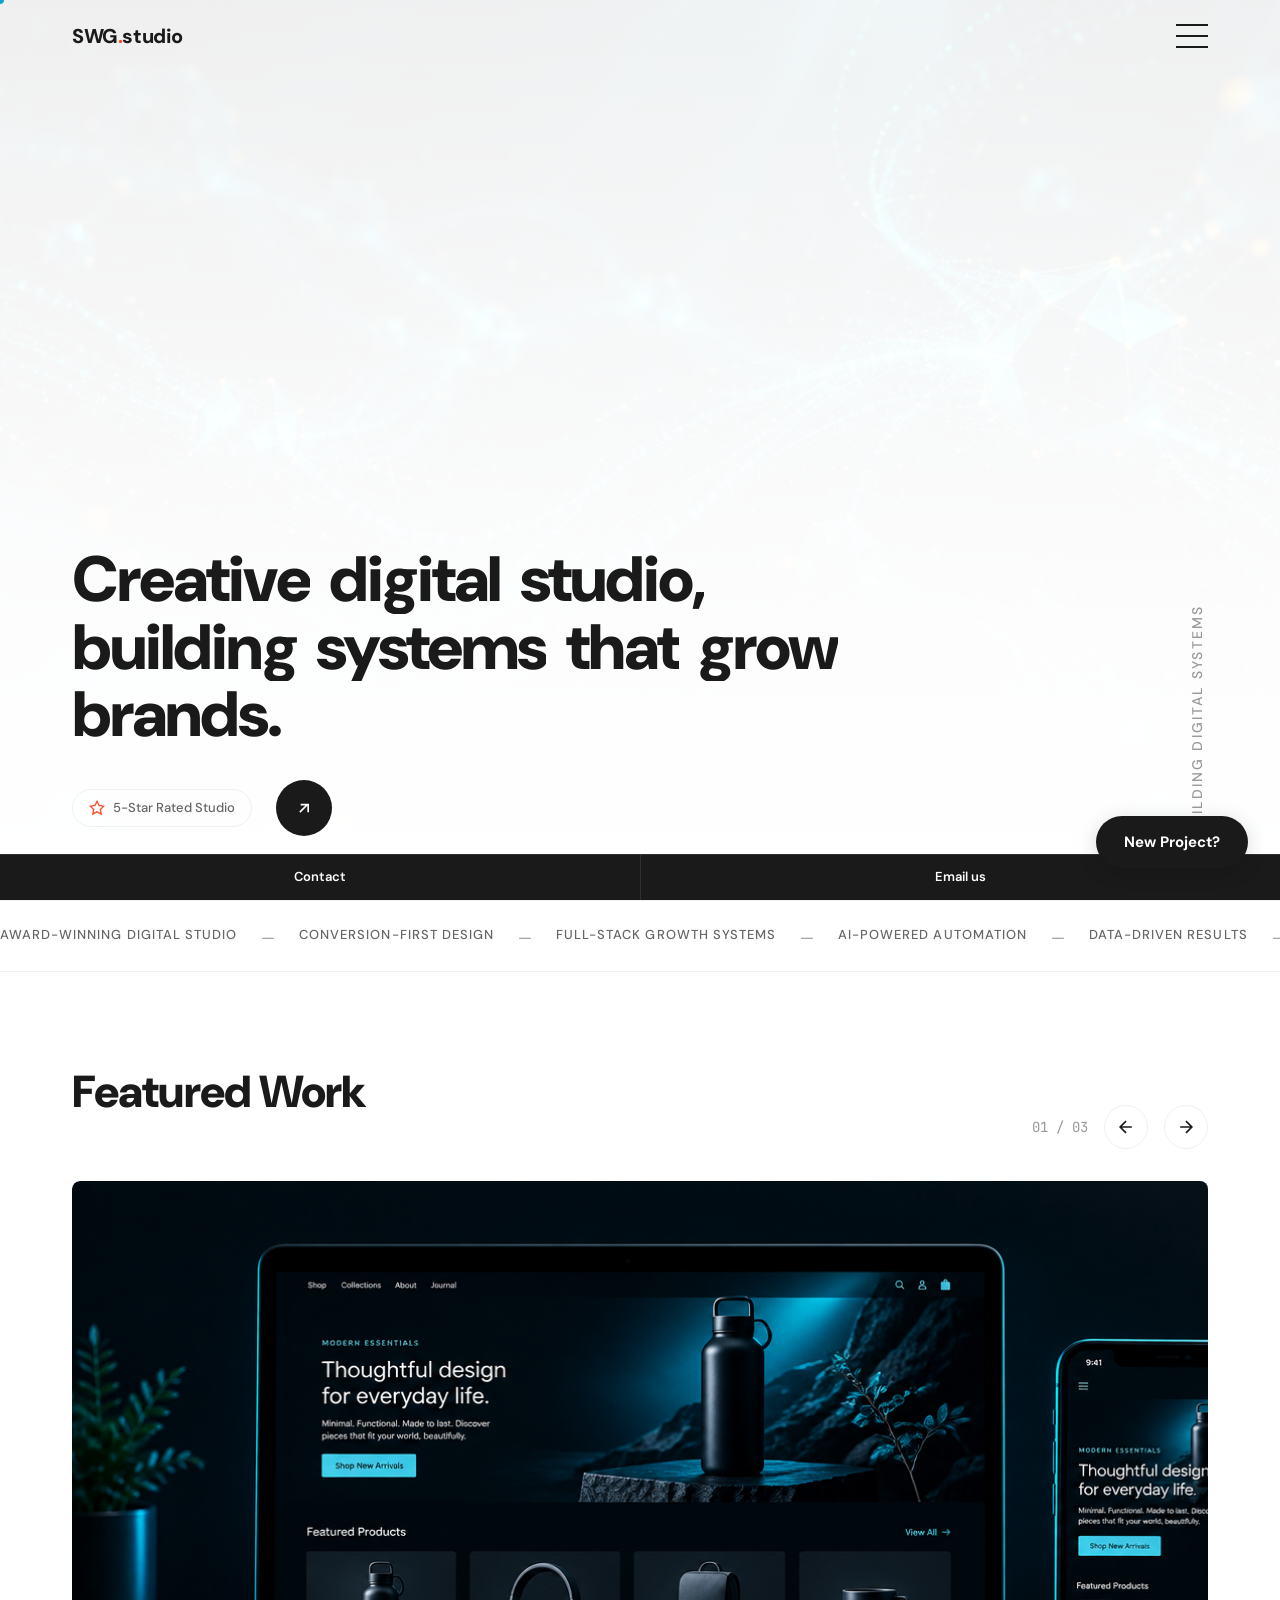
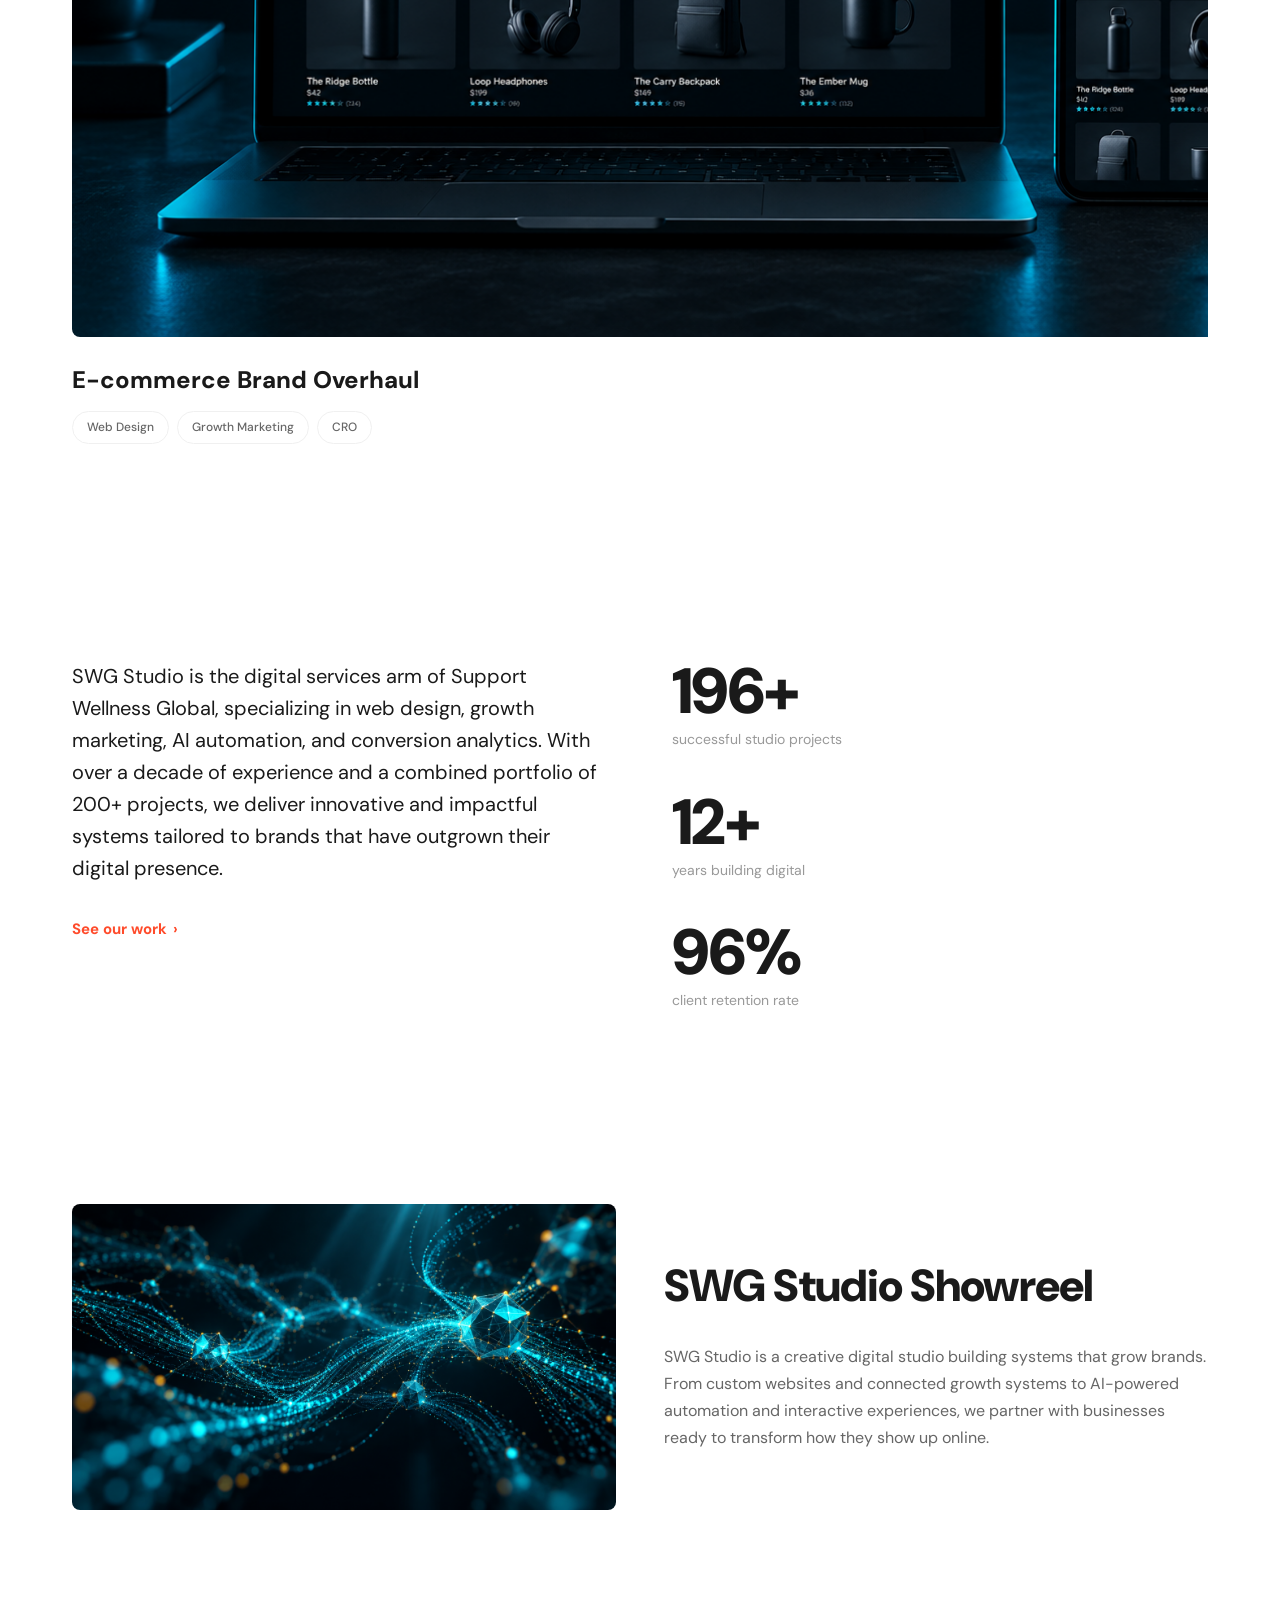
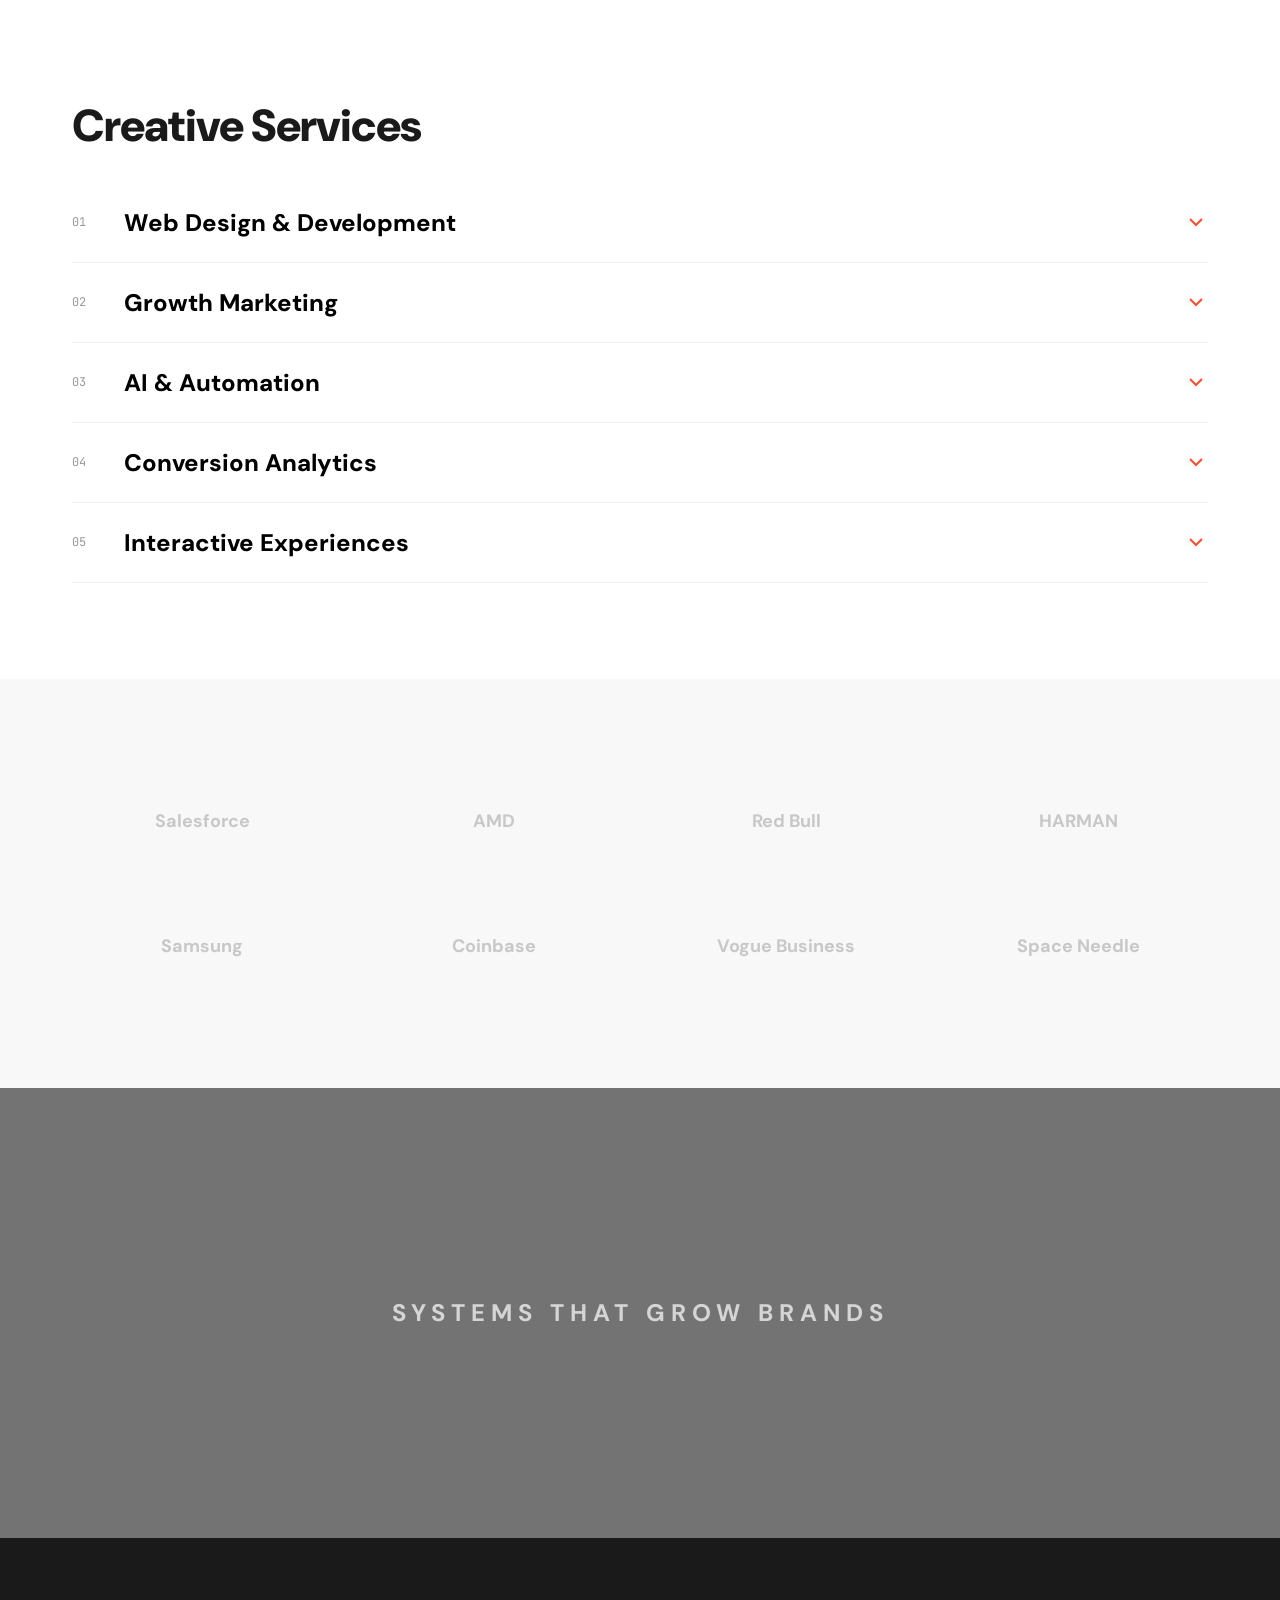
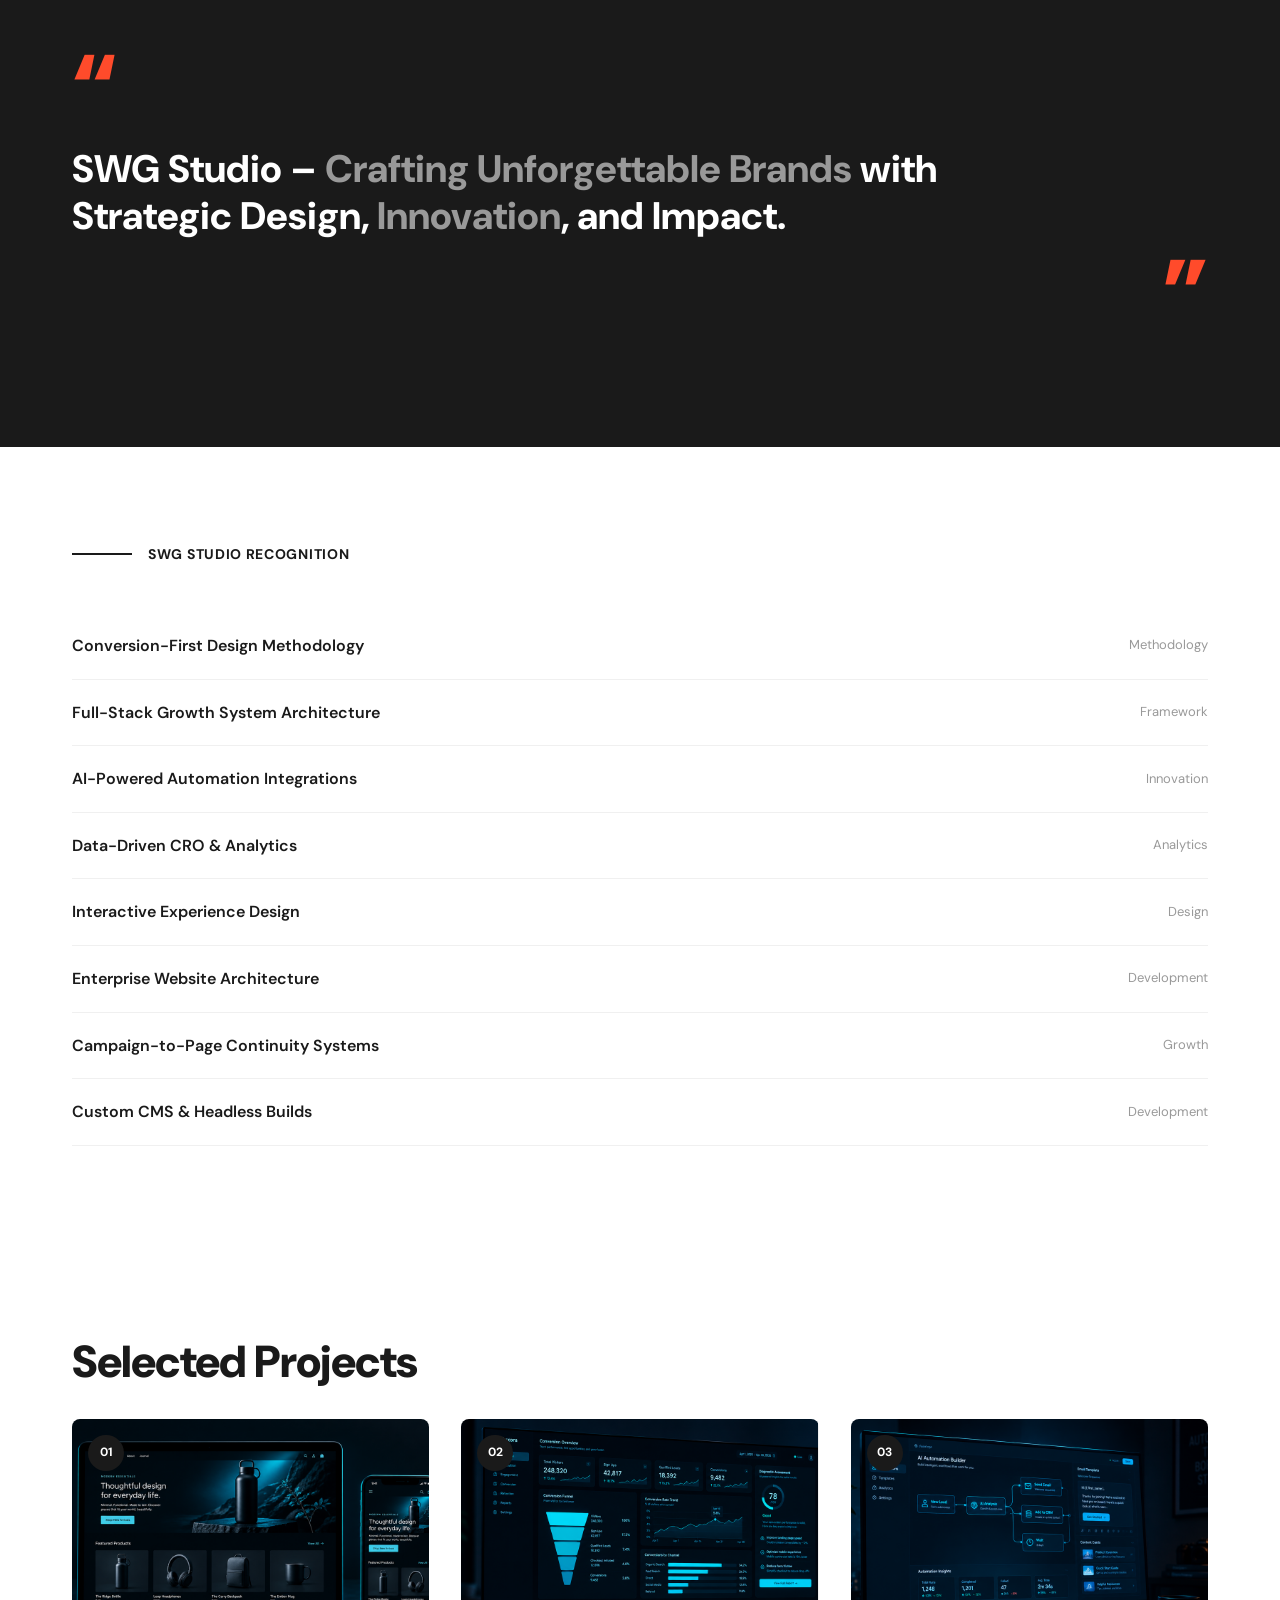
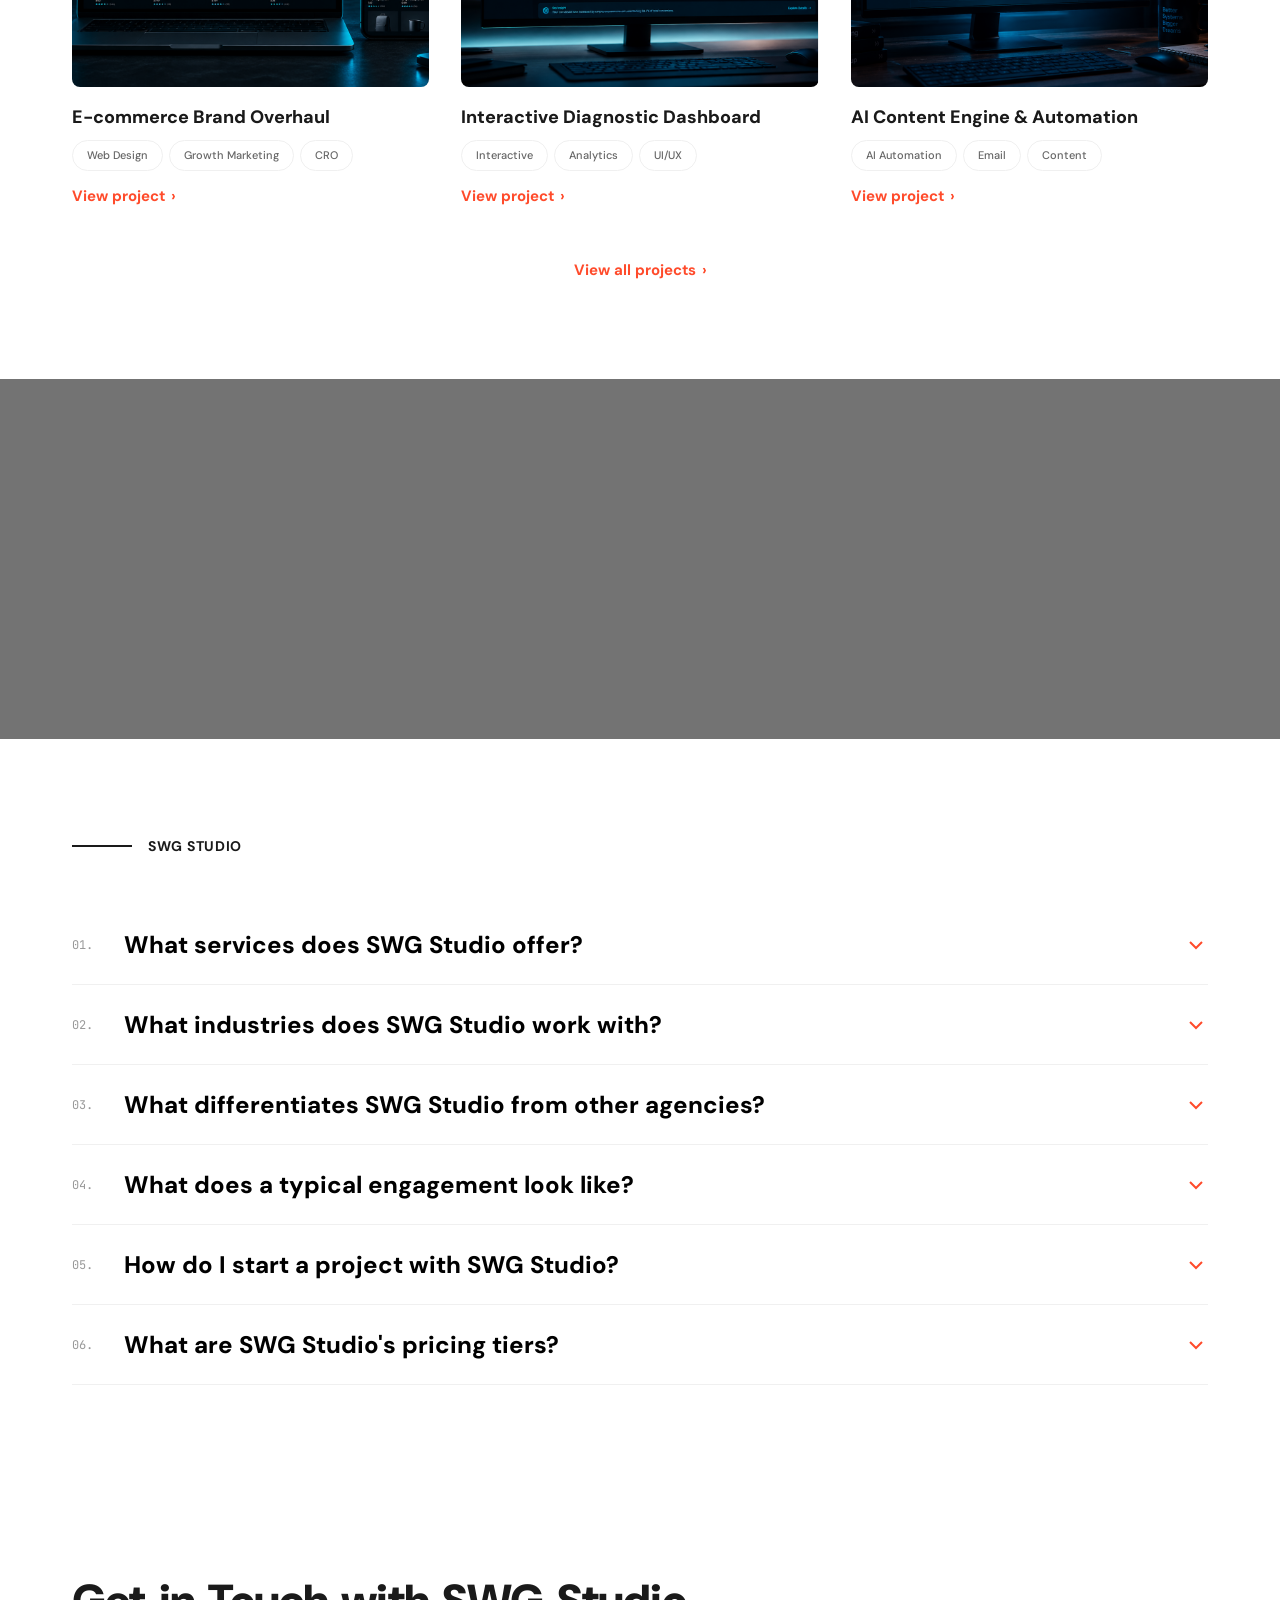
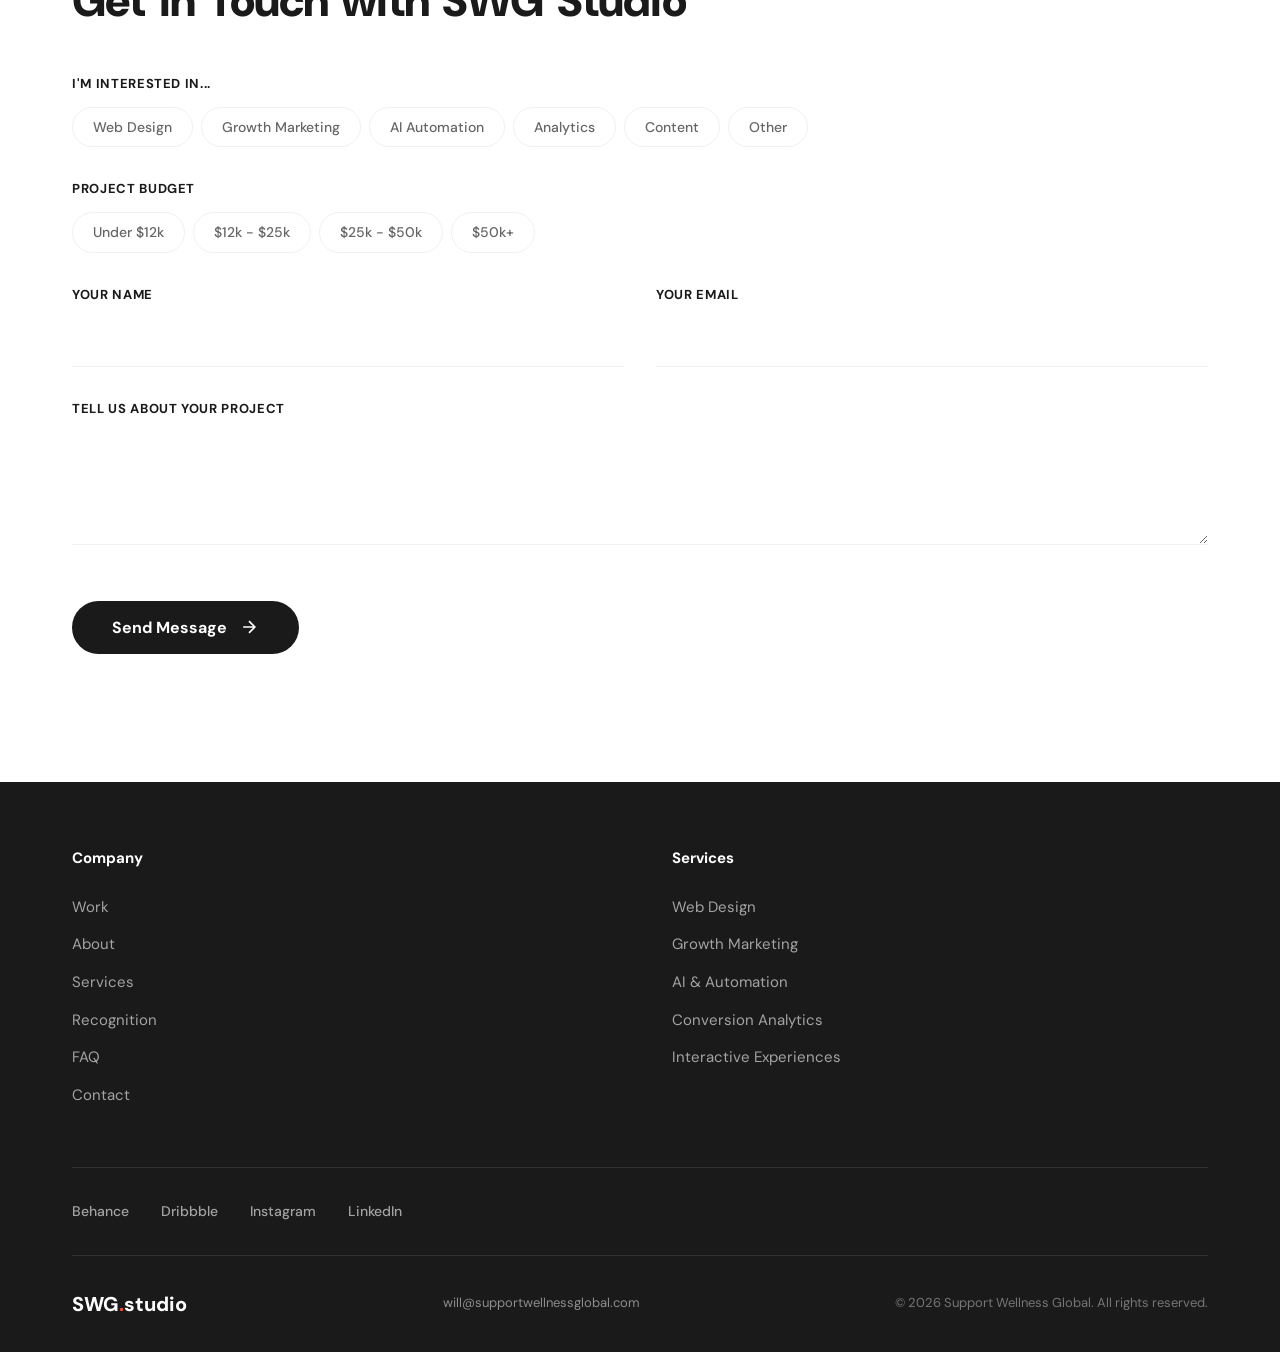
==== commit 9b46aa10: "Add v6 premium motion site (GSAP + Lenis + scroll-driven animations) Lenis smooth scroll, GSAP Scrol" ====
--- a/v3/index.html
+++ b/v3/index.html
@@ -53,11 +53,19 @@
   <!-- ===== FLOATING NEW PROJECT PILL ===== -->
   <a href="#contact" class="floating-pill" aria-label="Start a new project">New Project?</a>
 
+  <!-- ===== CUSTOM CURSOR ===== -->
+  <div class="cursor" id="cursor"></div>
+  <div class="cursor-follower" id="cursor-follower"></div>
+
   <!-- ===== HERO ===== -->
   <section class="hero" id="home">
+    <div class="hero-video-bg">
+      <video src="../assets/video/hero-bg.mp4" autoplay loop muted playsinline poster="../assets/img/hero-bg.png"></video>
+      <div class="hero-video-overlay"></div>
+    </div>
     <div class="container hero-inner">
       <div class="hero-content">
-        <h1 class="hero-headline reveal-text">Creative digital studio, building systems that grow brands.</h1>
+        <h1 class="hero-headline split-text">Creative digital studio, building systems that grow brands.</h1>
         <div class="hero-meta">
           <div class="clutch-badge">
             <svg width="16" height="16" viewBox="0 0 24 24" fill="none" stroke="currentColor" stroke-width="2"><path d="M12 2l3.09 6.26L22 9.27l-5 4.87 1.18 6.88L12 17.77l-6.18 3.25L7 14.14 2 9.27l6.91-1.01L12 2z"/></svg>
@@ -190,7 +198,7 @@
     <div class="container">
       <div class="showreel-grid">
         <div class="showreel-video">
-          <video src="../assets/video/hero-bg.mp4" autoplay loop muted playsinline poster="../assets/img/hero-bg.png"></video>
+          <video src="../assets/video/studio-desk.mp4" autoplay loop muted playsinline poster="../assets/img/hero-bg.png"></video>
         </div>
         <div class="showreel-info">
           <h2 class="section-heading reveal-text">SWG Studio Showreel</h2>
@@ -322,6 +330,15 @@
     </div>
   </section>
 
+  <!-- ===== VIDEO BREAK ===== -->
+  <section class="video-break" data-parallax="0.15">
+    <video class="video-break-media" src="../assets/video/mercury-macro.mp4" autoplay loop muted playsinline id="video-break-1"></video>
+    <div class="video-break-overlay"></div>
+    <div class="video-break-text">
+      <span class="video-break-label">Systems that grow brands</span>
+    </div>
+  </section>
+
   <!-- ===== BIG QUOTE ===== -->
   <section class="section quote-section">
     <div class="container">
@@ -382,7 +399,7 @@
     <div class="container">
       <h2 class="section-heading reveal-text">Selected Projects</h2>
       <div class="work-grid">
-        <div class="work-card fade-up">
+        <div class="work-card stagger-item">
           <div class="work-card-badge">01</div>
           <div class="work-card-media">
             <video src="../assets/video/case-study-01.mp4" autoplay loop muted playsinline poster="../assets/img/case-study-01.png"></video>
@@ -393,9 +410,9 @@
             <span class="tag">Growth Marketing</span>
             <span class="tag">CRO</span>
           </div>
-          <a href="#contact" class="text-link">View project <span>&rsaquo;</span></a>
-        </div>
-        <div class="work-card fade-up">
+          <a href="#contact" class="text-link magnetic">View project <span>&rsaquo;</span></a>
+        </div>
+        <div class="work-card stagger-item">
           <div class="work-card-badge">02</div>
           <div class="work-card-media">
             <video src="../assets/video/case-study-02.mp4" autoplay loop muted playsinline poster="../assets/img/case-study-02.png"></video>
@@ -406,9 +423,9 @@
             <span class="tag">Analytics</span>
             <span class="tag">UI/UX</span>
           </div>
-          <a href="#contact" class="text-link">View project <span>&rsaquo;</span></a>
-        </div>
-        <div class="work-card fade-up">
+          <a href="#contact" class="text-link magnetic">View project <span>&rsaquo;</span></a>
+        </div>
+        <div class="work-card stagger-item">
           <div class="work-card-badge">03</div>
           <div class="work-card-media">
             <video src="../assets/video/case-study-03.mp4" autoplay loop muted playsinline poster="../assets/img/case-study-03.png"></video>
@@ -419,13 +436,19 @@
             <span class="tag">Email</span>
             <span class="tag">Content</span>
           </div>
-          <a href="#contact" class="text-link">View project <span>&rsaquo;</span></a>
+          <a href="#contact" class="text-link magnetic">View project <span>&rsaquo;</span></a>
         </div>
       </div>
       <div class="work-grid-footer">
         <a href="#work" class="text-link">View all projects <span>&rsaquo;</span></a>
       </div>
     </div>
+  </section>
+
+  <!-- ===== VIDEO BREAK 2 ===== -->
+  <section class="video-break video-break-alt" data-parallax="0.15">
+    <video class="video-break-media" src="../assets/video/data-flow.mp4" autoplay loop muted playsinline id="video-break-2"></video>
+    <div class="video-break-overlay"></div>
   </section>
 
   <!-- ===== FAQ ===== -->
@@ -517,7 +540,7 @@
   <!-- ===== CONTACT ===== -->
   <section class="section contact-section" id="contact">
     <div class="container">
-      <h2 class="contact-heading reveal-text">Get in Touch with SWG Studio</h2>
+      <h2 class="contact-heading split-text">Get in Touch with SWG Studio</h2>
 
       <form class="contact-form" id="contact-form" action="mailto:will@supportwellnessglobal.com" method="post" enctype="text/plain">
         <div class="form-group">
@@ -558,7 +581,7 @@
           <textarea id="contact-message" name="message" class="form-input form-textarea" rows="4"></textarea>
         </div>
 
-        <button type="submit" class="submit-btn">
+        <button type="submit" class="submit-btn magnetic">
           Send Message
           <svg width="20" height="20" viewBox="0 0 24 24" fill="none" stroke="currentColor" stroke-width="2"><path d="M5 12h14M12 5l7 7-7 7"/></svg>
         </button>
--- a/v3/css/style.css
+++ b/v3/css/style.css
@@ -976,6 +976,125 @@
 }
 
 /* =========================================
+   CUSTOM CURSOR
+   ========================================= */
+.cursor {
+  position: fixed;
+  width: 8px;
+  height: 8px;
+  background: var(--orange);
+  border-radius: 50%;
+  pointer-events: none;
+  z-index: 9999;
+  transform: translate(-50%, -50%);
+  transition: width 0.2s, height 0.2s, opacity 0.2s;
+  mix-blend-mode: difference;
+}
+
+.cursor-follower {
+  position: fixed;
+  width: 36px;
+  height: 36px;
+  border: 1px solid var(--orange);
+  border-radius: 50%;
+  pointer-events: none;
+  z-index: 9998;
+  transform: translate(-50%, -50%);
+  transition: width 0.3s var(--ease-out), height 0.3s var(--ease-out), border-color 0.3s, opacity 0.3s;
+  opacity: 0.5;
+}
+
+.cursor.hover {
+  width: 48px;
+  height: 48px;
+  opacity: 0.3;
+}
+
+.cursor-follower.hover {
+  width: 64px;
+  height: 64px;
+  border-color: var(--white);
+  opacity: 0.2;
+}
+
+.cursor.hidden, .cursor-follower.hidden { opacity: 0; }
+
+/* =========================================
+   HERO VIDEO BACKGROUND
+   ========================================= */
+.hero-video-bg {
+  position: absolute;
+  inset: 0;
+  z-index: 0;
+  overflow: hidden;
+}
+
+.hero-video-bg video {
+  width: 100%;
+  height: 100%;
+  object-fit: cover;
+  opacity: 0.15;
+}
+
+.hero-video-overlay {
+  position: absolute;
+  inset: 0;
+  background: linear-gradient(180deg, rgba(255,255,255,0.6) 0%, rgba(255,255,255,0.95) 70%, var(--white) 100%);
+}
+
+.hero-content, .hero-meta, .hero-rotated-text {
+  position: relative;
+  z-index: 1;
+}
+
+/* =========================================
+   VIDEO BREAK SECTIONS
+   ========================================= */
+.video-break {
+  position: relative;
+  height: 50vh;
+  min-height: 320px;
+  overflow: hidden;
+}
+
+.video-break-media {
+  position: absolute;
+  inset: 0;
+  width: 100%;
+  height: 120%;
+  object-fit: cover;
+  top: -10%;
+}
+
+.video-break-overlay {
+  position: absolute;
+  inset: 0;
+  background: rgba(0, 0, 0, 0.55);
+}
+
+.video-break-text {
+  position: absolute;
+  inset: 0;
+  display: flex;
+  align-items: center;
+  justify-content: center;
+  z-index: 1;
+}
+
+.video-break-label {
+  font-size: clamp(1rem, 2vw, 1.5rem);
+  font-weight: 700;
+  text-transform: uppercase;
+  letter-spacing: 0.25em;
+  color: rgba(255, 255, 255, 0.7);
+}
+
+.video-break-alt {
+  height: 40vh;
+  min-height: 240px;
+}
+
+/* =========================================
    SCROLL REVEAL
    ========================================= */
 .fade-up {
@@ -997,6 +1116,74 @@
 
 .reveal-text.visible {
   opacity: 1;
+  transform: translateY(0);
+}
+
+/* =========================================
+   SPLIT TEXT ANIMATION
+   ========================================= */
+.split-text .word {
+  display: inline-block;
+  overflow: hidden;
+  vertical-align: top;
+  margin-right: 0.3em;
+}
+
+.split-text .word-inner {
+  display: inline-block;
+  transform: translateY(110%);
+  transition: transform 0.6s var(--ease-out);
+}
+
+.split-text.visible .word-inner {
+  transform: translateY(0);
+}
+
+/* =========================================
+   STAGGER ANIMATIONS
+   ========================================= */
+.stagger-item {
+  opacity: 0;
+  transform: translateY(32px);
+  transition: opacity 0.7s var(--ease-out), transform 0.7s var(--ease-out);
+}
+
+.stagger-item.visible {
+  opacity: 1;
+  transform: translateY(0);
+}
+
+/* =========================================
+   RECOGNITION ROW ENHANCED
+   ========================================= */
+.recognition-row {
+  position: relative;
+}
+
+.recognition-row::before {
+  content: '';
+  position: absolute;
+  left: 0;
+  bottom: 0;
+  width: 0;
+  height: 2px;
+  background: var(--orange);
+  transition: width 0.4s var(--ease-out);
+}
+
+.recognition-row:hover::before {
+  width: 60px;
+}
+
+/* =========================================
+   CLIENT LOGO STAGGER
+   ========================================= */
+.client-logo {
+  transform: translateY(16px);
+  transition: opacity var(--transition), transform 0.6s var(--ease-out);
+}
+
+.client-logo.visible {
   transform: translateY(0);
 }
 
@@ -1093,6 +1280,19 @@
 }
 
 /* =========================================
+   HIDE CURSOR ON TOUCH / MOBILE
+   ========================================= */
+@media (pointer: coarse), (hover: none) {
+  .cursor, .cursor-follower { display: none !important; }
+}
+
+@media (max-width: 768px) {
+  .cursor, .cursor-follower { display: none !important; }
+  .video-break { height: 35vh; min-height: 200px; }
+  .video-break-alt { height: 25vh; min-height: 160px; }
+}
+
+/* =========================================
    REDUCED MOTION
    ========================================= */
 @media (prefers-reduced-motion: reduce) {
@@ -1103,8 +1303,14 @@
 
   .ticker-track { animation: none !important; }
 
-  .fade-up, .reveal-text {
+  .fade-up, .reveal-text, .stagger-item, .client-logo {
     opacity: 1 !important;
     transform: none !important;
   }
-}
+
+  .split-text .word-inner {
+    transform: none !important;
+  }
+
+  .cursor, .cursor-follower { display: none !important; }
+}
